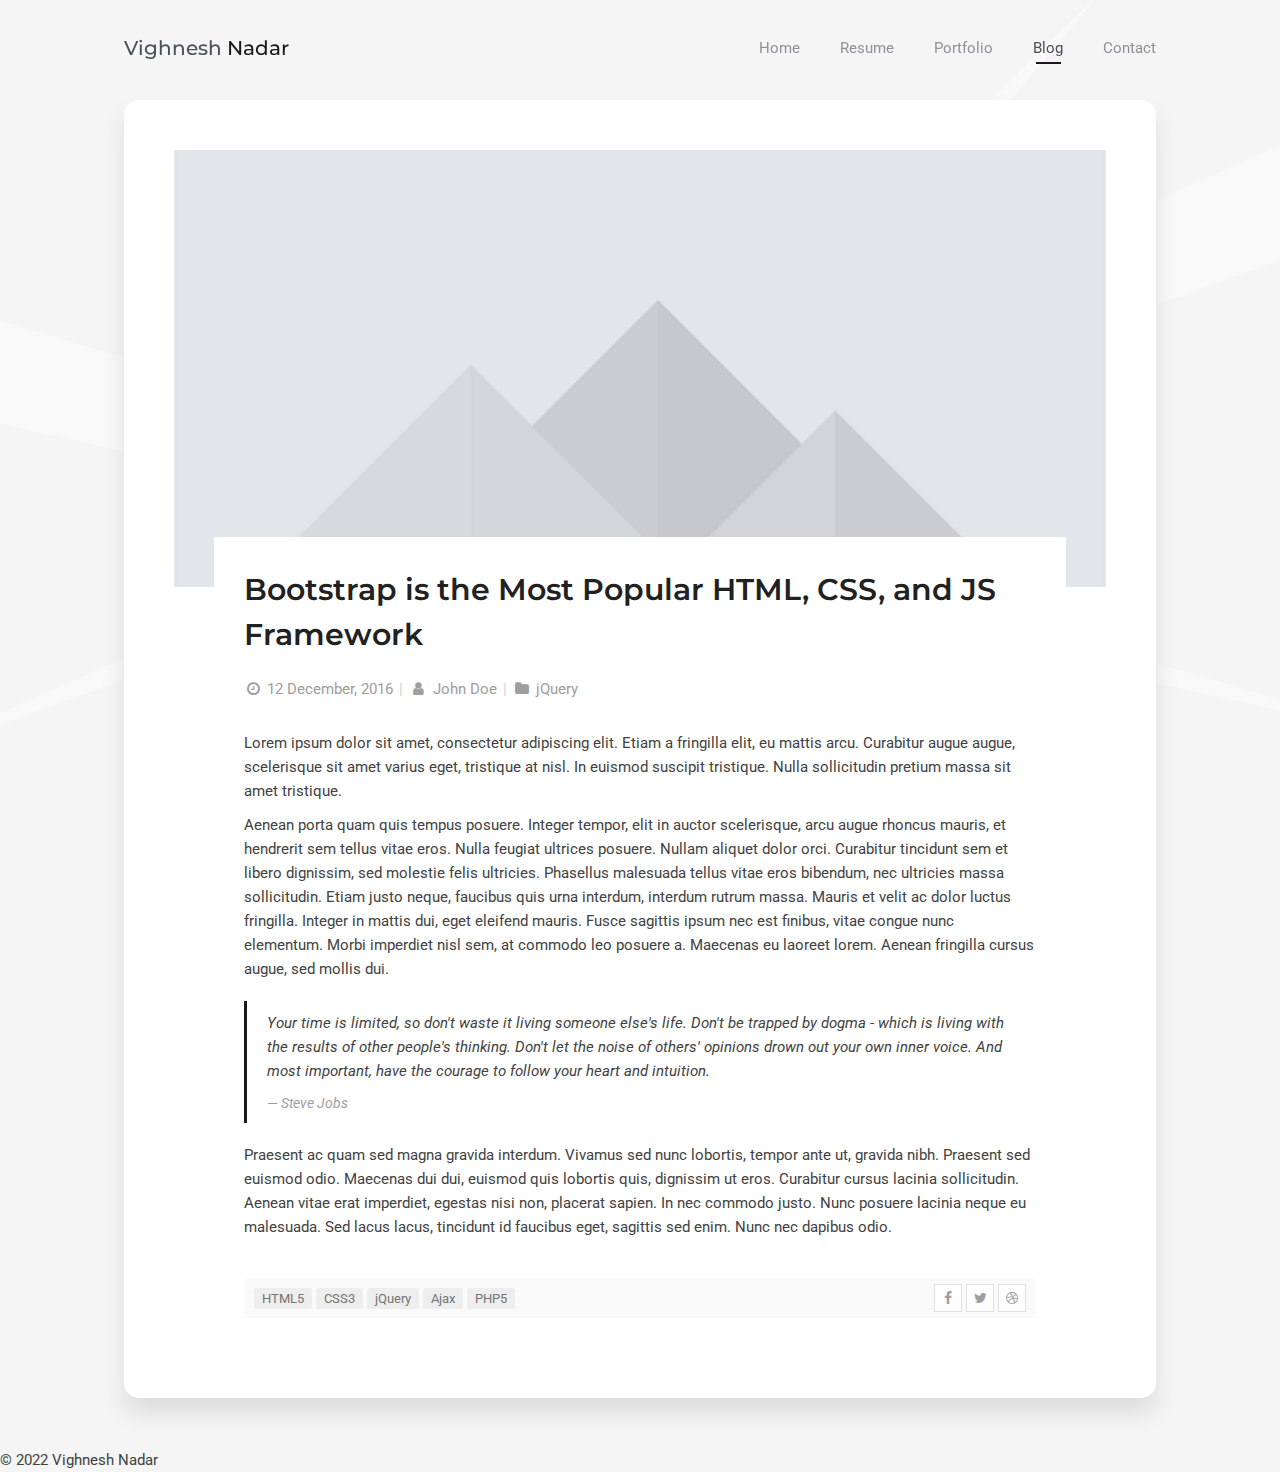
==== blog-post-1.html @ 86d86151 "Add files via upload" ====
<!DOCTYPE html>
<html lang="en" class="no-js">
  <head>
    <meta charset="UTF-8" />
    <meta http-equiv="X-UA-Compatible" content="IE=edge"> 
    <title>Vighnesh Nadar</title>
    <meta name="viewport" content="width=device-width, initial-scale=1, maximum-scale=1" />
    <meta name="description" content="Vighnesh Nadar" />
  
   
    <link rel="shortcut icon" href="favicon.ico">

    <link rel="stylesheet" href="css/bootstrap.css" type="text/css">
    <link rel="stylesheet" href="css/normalize.css" type="text/css">
    <link rel="stylesheet" href="css/animate.css" type="text/css">
    <link rel="stylesheet" href="css/transition-animations.css" type="text/css">
    <link rel="stylesheet" href="css/owl.carousel.css" type="text/css">
    <link rel="stylesheet" href="css/magnific-popup.css" type="text/css">
    <link rel="stylesheet" href="css/main.css" type="text/css">

    <script src="js/jquery-2.1.3.min.js"></script>
    <script src="js/modernizr.custom.js"></script>


  </head>

  <body class="material-template">
    <!-- Loading animation -->
    <div class="preloader">
      <div class="preloader-animation">
        <div class="preloader-spinner">
        </div>
      </div>
    </div>
    <!-- /Loading animation -->

    <div id="page" class="page">
      <!-- Header -->
      <header id="site_header" class="header mobile-menu-hide">
        <div class="header-content">
          <div class="site-title-block mobile-hidden">
            <div class="site-title">Vighnesh <span>Nadar</span></div>
          </div>

          <!-- Navigation -->
          <div class="site-nav">
            <!-- Main menu -->
            <ul id="nav" class="site-main-menu">
              <li>
                <a class="pt-trigger" href="index.html#home" data-animation="62">Home</a><!-- href value = data-id without # of .pt-page. -->
              </li>
              <li>
                <a class="pt-trigger" href="index.html#resume" data-animation="62">Resume</a>
              </li>
             
              <li>
                <a class="pt-trigger" href="index.html#portfolio" data-animation="62">Portfolio</a>
              </li>
              <li class="active">
                <a class="pt-trigger" href="index.html#blog" data-animation="62">Blog</a>
              </li>
              <li>
                <a class="pt-trigger" href="index.html#contact" data-animation="62">Contact</a>
              </li>
            </ul>
            <!-- /Main menu -->
          </div>
          <!-- Navigation -->
        </div>
      </header>
      <!-- /Header -->

      <!-- Mobile Header -->
      <div class="mobile-header mobile-visible">
        <div class="mobile-logo-container">
          <div class="mobile-site-title">Vighnesh Nadar</div>
        </div>

        <a class="menu-toggle mobile-visible">
          <i class="fa fa-bars"></i>
        </a>
      </div>
      <!-- /Mobile Header -->

      <!-- Main Content -->
      <div id="main" class="site-main">
        <!-- Single Page Content -->
        <div class="single-page-content">
          <div class="content-area">
            <div class="page-content">
              <!-- Blog Entry Content -->
              <div class="blog-post-main-image">
                <img class="post-image img-responsive" src="images/blog/blog_post_2_full.jpg" alt="blog-post-1" />
              </div>

              <div class="blog-post-content">
                <h1>Bootstrap is the Most Popular HTML, CSS, and JS Framework</h1>

                <div class="entry-meta">
                  <span class="date"><a href="#"><i class="fa fa-fw fa-clock-o"></i> 12 December, 2016</a></span>
                  <span class="divider">|</span>
                  <span class="autor"><a href="#"><i class="fa fa-fw fa-user"></i> John Doe</a></span>
                  <span class="divider">|</span>
                  <span class="category"><a href="#"><i class="fa fa-fw fa-folder"></i> jQuery</a></span>
                </div>

                <p>Lorem ipsum dolor sit amet, consectetur adipiscing elit. Etiam a fringilla elit, eu mattis arcu. Curabitur augue augue, scelerisque sit amet varius eget, tristique at nisl. In euismod suscipit tristique. Nulla sollicitudin pretium massa sit amet tristique.</p>

                <p>Aenean porta quam quis tempus posuere. Integer tempor, elit in auctor scelerisque, arcu augue rhoncus mauris, et hendrerit sem tellus vitae eros. Nulla feugiat ultrices posuere. Nullam aliquet dolor orci. Curabitur tincidunt sem et libero dignissim, sed molestie felis ultricies. Phasellus malesuada tellus vitae eros bibendum, nec ultricies massa sollicitudin. Etiam justo neque, faucibus quis urna interdum, interdum rutrum massa. Mauris et velit ac dolor luctus fringilla. Integer in mattis dui, eget eleifend mauris. Fusce sagittis ipsum nec est finibus, vitae congue nunc elementum. Morbi imperdiet nisl sem, at commodo leo posuere a. Maecenas eu laoreet lorem. Aenean fringilla cursus augue, sed mollis dui.</p>

                <blockquote>
                    <p>Your time is limited, so don't waste it living someone else's life. Don't be trapped by dogma - which is living with the results of other people's thinking. Don't let the noise of others' opinions drown out your own inner voice. And most important, have the courage to follow your heart and intuition.</p>
                    <footer><cite>Steve Jobs</cite></footer>
                </blockquote>

                <p>Praesent ac quam sed magna gravida interdum. Vivamus sed nunc lobortis, tempor ante ut, gravida nibh. Praesent sed euismod odio. Maecenas dui dui, euismod quis lobortis quis, dignissim ut eros. Curabitur cursus lacinia sollicitudin. Aenean vitae erat imperdiet, egestas nisi non, placerat sapien. In nec commodo justo. Nunc posuere lacinia neque eu malesuada. Sed lacus lacus, tincidunt id faucibus eget, sagittis sed enim. Nunc nec dapibus odio.</p>

                <div class="entry-meta entry-tags-share">
                  <!-- Share Buttons -->
                  <div class="btn-group share-buttons pull-right hidden-xs">
                    <a href="#" target="_blank" class="btn"><i class="fa fa-facebook"></i> </a>
                    <a href="#" target="_blank" class="btn"><i class="fa fa-twitter"></i> </a>
                    <a href="#" target="_blank" class="btn"><i class="fa fa-dribbble"></i> </a>
                  </div>
                  <!-- /Share Buttons -->
                  <ul class="tags">
                    <li><a>HTML5</a></li>
                    <li><a>CSS3</a></li>
                    <li><a>jQuery</a></li>
                    <li><a>Ajax</a></li>
                    <li><a>PHP5</a></li>
                  </ul>
                </div>

              <!-- End of Blog Entry Content -->
            </div>
          </div>
        </div>
        <!-- End of Single Page Content -->
      </div>
      <!-- /Main Content -->
    </div>
    <footer>
      <div class="copyrights">© 2022 Vighnesh Nadar</div>
    </footer>

    <script type="text/javascript" src="js/bootstrap.min.js"></script>
    <script type="text/javascript" src="js/pages-switcher.js"></script>
    <script type="text/javascript" src="js/imagesloaded.pkgd.min.js"></script>
    <script type="text/javascript" src="js/validator.js"></script>
    <script type="text/javascript" src="js/jquery.shuffle.min.js"></script>
    <script type="text/javascript" src="js/masonry.pkgd.min.js"></script>
    <script type="text/javascript" src="js/owl.carousel.min.js"></script>
    <script type="text/javascript" src="js/jquery.magnific-popup.min.js"></script>
    <script type="text/javascript" src="js/jquery.hoverdir.js"></script>
   
  
    <script type="text/javascript" src="js/main.js"></script>
  </body>
</html>
---- css/transition-animations.css ----
/* animation sets */

/* move from / to  */

.pt-page-moveToLeft {
	-webkit-animation: moveToLeft .6s ease both;
	animation: moveToLeft .6s ease both;
}

.pt-page-moveFromLeft {
	-webkit-animation: moveFromLeft .6s ease both;
	animation: moveFromLeft .6s ease both;
}

.pt-page-moveToRight {
	-webkit-animation: moveToRight .6s ease both;
	animation: moveToRight .6s ease both;
}

.pt-page-moveFromRight {
	-webkit-animation: moveFromRight .6s ease both;
	animation: moveFromRight .6s ease both;
}

.pt-page-moveToTop {
	-webkit-animation: moveToTop .6s ease both;
	animation: moveToTop .6s ease both;
}

.pt-page-moveFromTop {
	-webkit-animation: moveFromTop .6s ease both;
	animation: moveFromTop .6s ease both;
}

.pt-page-moveToBottom {
	-webkit-animation: moveToBottom .6s ease both;
	animation: moveToBottom .6s ease both;
}

.pt-page-moveFromBottom {
	-webkit-animation: moveFromBottom .6s ease both;
	animation: moveFromBottom .6s ease both;
}

/* fade */

.pt-page-fade {
	-webkit-animation: fade .7s ease both;
	animation: fade .7s ease both;
}

/* move from / to and fade */

.pt-page-moveToLeftFade {
	-webkit-animation: moveToLeftFade .7s ease both;
	animation: moveToLeftFade .7s ease both;
}

.pt-page-moveFromLeftFade {
	-webkit-animation: moveFromLeftFade .7s ease both;
	animation: moveFromLeftFade .7s ease both;
}

.pt-page-moveToRightFade {
	-webkit-animation: moveToRightFade .7s ease both;
	animation: moveToRightFade .7s ease both;
}

.pt-page-moveFromRightFade {
	-webkit-animation: moveFromRightFade .7s ease both;
	animation: moveFromRightFade .7s ease both;
}

.pt-page-moveToTopFade {
	-webkit-animation: moveToTopFade .7s ease both;
	animation: moveToTopFade .7s ease both;
}

.pt-page-moveFromTopFade {
	-webkit-animation: moveFromTopFade .7s ease both;
	animation: moveFromTopFade .7s ease both;
}

.pt-page-moveToBottomFade {
	-webkit-animation: moveToBottomFade .7s ease both;
	animation: moveToBottomFade .7s ease both;
}

.pt-page-moveFromBottomFade {
	-webkit-animation: moveFromBottomFade .7s ease both;
	animation: moveFromBottomFade .7s ease both;
}

/* move to with different easing */

.pt-page-moveToLeftEasing {
	-webkit-animation: moveToLeft .7s ease-in-out both;
	animation: moveToLeft .7s ease-in-out both;
}
.pt-page-moveToRightEasing {
	-webkit-animation: moveToRight .7s ease-in-out both;
	animation: moveToRight .7s ease-in-out both;
}
.pt-page-moveToTopEasing {
	-webkit-animation: moveToTop .7s ease-in-out both;
	animation: moveToTop .7s ease-in-out both;
}
.pt-page-moveToBottomEasing {
	-webkit-animation: moveToBottom .7s ease-in-out both;
	animation: moveToBottom .7s ease-in-out both;
}

/********************************* keyframes **************************************/

/* move from / to  */

@-webkit-keyframes moveToLeft {
	from { }
	to { -webkit-transform: translateX(-100%); }
}
@keyframes moveToLeft {
	from { }
	to { -webkit-transform: translateX(-100%); transform: translateX(-100%); }
}

@-webkit-keyframes moveFromLeft {
	from { -webkit-transform: translateX(-100%); }
}
@keyframes moveFromLeft {
	from { -webkit-transform: translateX(-100%); transform: translateX(-100%); }
}

@-webkit-keyframes moveToRight { 
	from { }
	to { -webkit-transform: translateX(100%); }
}
@keyframes moveToRight { 
	from { }
	to { -webkit-transform: translateX(100%); transform: translateX(100%); }
}

@-webkit-keyframes moveFromRight {
	from { -webkit-transform: translateX(100%); }
}
@keyframes moveFromRight {
	from { -webkit-transform: translateX(100%); transform: translateX(100%); }
}

@-webkit-keyframes moveToTop {
	from { }
	to { -webkit-transform: translateY(-100%); }
}
@keyframes moveToTop {
	from { }
	to { -webkit-transform: translateY(-100%); transform: translateY(-100%); }
}

@-webkit-keyframes moveFromTop {
	from { -webkit-transform: translateY(-100%); }
}
@keyframes moveFromTop {
	from { -webkit-transform: translateY(-100%); transform: translateY(-100%); }
}

@-webkit-keyframes moveToBottom {
	from { }
	to { -webkit-transform: translateY(100%); }
}
@keyframes moveToBottom {
	from { }
	to { -webkit-transform: translateY(100%); transform: translateY(100%); }
}

@-webkit-keyframes moveFromBottom {
	from { -webkit-transform: translateY(100%); }
}
@keyframes moveFromBottom {
	from { -webkit-transform: translateY(100%); transform: translateY(100%); }
}

/* fade */

@-webkit-keyframes fade {
	from { }
	to { opacity: 0.3; }
}
@keyframes fade {
	from { }
	to { opacity: 0.3; }
}

/* move from / to and fade */

@-webkit-keyframes moveToLeftFade {
	from { }
	to { opacity: 0.3; -webkit-transform: translateX(-100%); }
}
@keyframes moveToLeftFade {
	from { }
	to { opacity: 0.3; -webkit-transform: translateX(-100%); transform: translateX(-100%); }
}

@-webkit-keyframes moveFromLeftFade {
	from { opacity: 0.3; -webkit-transform: translateX(-100%); }
}
@keyframes moveFromLeftFade {
	from { opacity: 0.3; -webkit-transform: translateX(-100%); transform: translateX(-100%); }
}

@-webkit-keyframes moveToRightFade {
	from { }
	to { opacity: 0.3; -webkit-transform: translateX(100%); }
}
@keyframes moveToRightFade {
	from { }
	to { opacity: 0.3; -webkit-transform: translateX(100%); transform: translateX(100%); }
}

@-webkit-keyframes moveFromRightFade {
	from { opacity: 0.3; -webkit-transform: translateX(100%); }
}
@keyframes moveFromRightFade {
	from { opacity: 0.3; -webkit-transform: translateX(100%); transform: translateX(100%); }
}

@-webkit-keyframes moveToTopFade {
	from { }
	to { opacity: 0.3; -webkit-transform: translateY(-100%); }
}
@keyframes moveToTopFade {
	from { }
	to { opacity: 0.3; -webkit-transform: translateY(-100%); transform: translateY(-100%); }
}

@-webkit-keyframes moveFromTopFade {
	from { opacity: 0.3; -webkit-transform: translateY(-100%); }
}
@keyframes moveFromTopFade {
	from { opacity: 0.3; -webkit-transform: translateY(-100%); transform: translateY(-100%); }
}

@-webkit-keyframes moveToBottomFade {
	from { }
	to { opacity: 0.3; -webkit-transform: translateY(100%); }
}
@keyframes moveToBottomFade {
	from { }
	to { opacity: 0.3; -webkit-transform: translateY(100%); transform: translateY(100%); }
}

@-webkit-keyframes moveFromBottomFade {
	from { opacity: 0.3; -webkit-transform: translateY(100%); }
}
@keyframes moveFromBottomFade {
	from { opacity: 0.3; -webkit-transform: translateY(100%); transform: translateY(100%); }
}

/* scale and fade */

.pt-page-scaleDown {
	-webkit-animation: scaleDown .7s ease both;
	animation: scaleDown .7s ease both;
}

.pt-page-scaleUp {
	-webkit-animation: scaleUp .7s ease both;
	animation: scaleUp .7s ease both;
}

.pt-page-scaleUpDown {
	-webkit-animation: scaleUpDown .5s ease both;
	animation: scaleUpDown .5s ease both;
}

.pt-page-scaleDownUp {
	-webkit-animation: scaleDownUp .5s ease both;
	animation: scaleDownUp .5s ease both;
}

.pt-page-scaleDownCenter {
	-webkit-animation: scaleDownCenter .4s ease-in both;
	animation: scaleDownCenter .4s ease-in both;
}

.pt-page-scaleUpCenter {
	-webkit-animation: scaleUpCenter .4s ease-out both;
	animation: scaleUpCenter .4s ease-out both;
}

/********************************* keyframes **************************************/

/* scale and fade */

@-webkit-keyframes scaleDown {
	from { }
	to { opacity: 0; -webkit-transform: scale(.8); }
}
@keyframes scaleDown {
	from { }
	to { opacity: 0; -webkit-transform: scale(.8); transform: scale(.8); }
}

@-webkit-keyframes scaleUp {
	from { opacity: 0; -webkit-transform: scale(.8); }
}
@keyframes scaleUp {
	from { opacity: 0; -webkit-transform: scale(.8); transform: scale(.8); }
}

@-webkit-keyframes scaleUpDown {
	from { opacity: 0; -webkit-transform: scale(1.2); }
}
@keyframes scaleUpDown {
	from { opacity: 0; -webkit-transform: scale(1.2); transform: scale(1.2); }
}

@-webkit-keyframes scaleDownUp {
	from { }
	to { opacity: 0; -webkit-transform: scale(1.2); }
}
@keyframes scaleDownUp {
	from { }
	to { opacity: 0; -webkit-transform: scale(1.2); transform: scale(1.2); }
}

@-webkit-keyframes scaleDownCenter {
	from { }
	to { opacity: 0; -webkit-transform: scale(.7); }
}
@keyframes scaleDownCenter {
	from { }
	to { opacity: 0; -webkit-transform: scale(.7); transform: scale(.7); }
}

@-webkit-keyframes scaleUpCenter {
	from { opacity: 0; -webkit-transform: scale(.7); }
}
@keyframes scaleUpCenter {
	from { opacity: 0; -webkit-transform: scale(.7); transform: scale(.7); }
}

/* rotate sides first and scale */

.pt-page-rotateRightSideFirst {
	-webkit-transform-origin: 0% 50%;
	transform-origin: 0% 50%;
	-webkit-animation: rotateRightSideFirst .8s both ease-in;
	animation: rotateRightSideFirst .8s both ease-in;
}
.pt-page-rotateLeftSideFirst {
	-webkit-transform-origin: 100% 50%;
	transform-origin: 100% 50%;
	-webkit-animation: rotateLeftSideFirst .8s both ease-in;
	animation: rotateLeftSideFirst .8s both ease-in;
}
.pt-page-rotateTopSideFirst {
	-webkit-transform-origin: 50% 100%;
	transform-origin: 50% 100%;
	-webkit-animation: rotateTopSideFirst .8s both ease-in;
	animation: rotateTopSideFirst .8s both ease-in;
}
.pt-page-rotateBottomSideFirst {
	-webkit-transform-origin: 50% 0%;
	transform-origin: 50% 0%;
	-webkit-animation: rotateBottomSideFirst .8s both ease-in;
	animation: rotateBottomSideFirst .8s both ease-in;
}

/* flip */

.pt-page-flipOutRight {
	-webkit-transform-origin: 50% 50%;
	transform-origin: 50% 50%;
	-webkit-animation: flipOutRight .5s both ease-in;
	animation: flipOutRight .5s both ease-in;
}
.pt-page-flipInLeft {
	-webkit-transform-origin: 50% 50%;
	transform-origin: 50% 50%;
	-webkit-animation: flipInLeft .5s both ease-out;
	animation: flipInLeft .5s both ease-out;
}
.pt-page-flipOutLeft {
	-webkit-transform-origin: 50% 50%;
	transform-origin: 50% 50%;
	-webkit-animation: flipOutLeft .5s both ease-in;
	animation: flipOutLeft .5s both ease-in;
}
.pt-page-flipInRight {
	-webkit-transform-origin: 50% 50%;
	transform-origin: 50% 50%;
	-webkit-animation: flipInRight .5s both ease-out;
	animation: flipInRight .5s both ease-out;
}
.pt-page-flipOutTop {
	-webkit-transform-origin: 50% 50%;
	transform-origin: 50% 50%;
	-webkit-animation: flipOutTop .5s both ease-in;
	animation: flipOutTop .5s both ease-in;
}
.pt-page-flipInBottom {
	-webkit-transform-origin: 50% 50%;
	transform-origin: 50% 50%;
	-webkit-animation: flipInBottom .5s both ease-out;
	animation: flipInBottom .5s both ease-out;
}
.pt-page-flipOutBottom {
	-webkit-transform-origin: 50% 50%;
	transform-origin: 50% 50%;
	-webkit-animation: flipOutBottom .5s both ease-in;
	animation: flipOutBottom .5s both ease-in;
}
.pt-page-flipInTop {
	-webkit-transform-origin: 50% 50%;
	transform-origin: 50% 50%;
	-webkit-animation: flipInTop .5s both ease-out;
	animation: flipInTop .5s both ease-out;
}

/* rotate fall */

.pt-page-rotateFall {
	-webkit-transform-origin: 0% 0%;
	transform-origin: 0% 0%;
	-webkit-animation: rotateFall 1s both ease-in;
	animation: rotateFall 1s both ease-in;
}

/* rotate newspaper */
.pt-page-rotateOutNewspaper {
	-webkit-transform-origin: 50% 50%;
	transform-origin: 50% 50%;
	-webkit-animation: rotateOutNewspaper .5s both ease-in;
	animation: rotateOutNewspaper .5s both ease-in;
}
.pt-page-rotateInNewspaper {
	-webkit-transform-origin: 50% 50%;
	transform-origin: 50% 50%;
	-webkit-animation: rotateInNewspaper .5s both ease-out;
	animation: rotateInNewspaper .5s both ease-out;
}

/* push */
.pt-page-rotatePushLeft {
	-webkit-transform-origin: 0% 50%;
	transform-origin: 0% 50%;
	-webkit-animation: rotatePushLeft .8s both ease;
	animation: rotatePushLeft .8s both ease;
}
.pt-page-rotatePushRight {
	-webkit-transform-origin: 100% 50%;
	transform-origin: 100% 50%;
	-webkit-animation: rotatePushRight .8s both ease;
	animation: rotatePushRight .8s both ease;
}
.pt-page-rotatePushTop {
	-webkit-transform-origin: 50% 0%;
	transform-origin: 50% 0%;
	-webkit-animation: rotatePushTop .8s both ease;
	animation: rotatePushTop .8s both ease;
}
.pt-page-rotatePushBottom {
	-webkit-transform-origin: 50% 100%;
	transform-origin: 50% 100%;
	-webkit-animation: rotatePushBottom .8s both ease;
	animation: rotatePushBottom .8s both ease;
}

/* pull */
.pt-page-rotatePullRight {
	-webkit-transform-origin: 100% 50%;
	transform-origin: 100% 50%;
	-webkit-animation: rotatePullRight .5s both ease;
	animation: rotatePullRight .5s both ease;
}
.pt-page-rotatePullLeft {
	-webkit-transform-origin: 0% 50%;
	transform-origin: 0% 50%;
	-webkit-animation: rotatePullLeft .5s both ease;
	animation: rotatePullLeft .5s both ease;
}
.pt-page-rotatePullTop {
	-webkit-transform-origin: 50% 0%;
	transform-origin: 50% 0%;
	-webkit-animation: rotatePullTop .5s both ease;
	animation: rotatePullTop .5s both ease;
}
.pt-page-rotatePullBottom {
	-webkit-transform-origin: 50% 100%;
	transform-origin: 50% 100%;
	-webkit-animation: rotatePullBottom .5s both ease;
	animation: rotatePullBottom .5s both ease;
}

/* fold */
.pt-page-rotateFoldRight {
	-webkit-transform-origin: 0% 50%;
	transform-origin: 0% 50%;
	-webkit-animation: rotateFoldRight .7s both ease;
	animation: rotateFoldRight .7s both ease;
}
.pt-page-rotateFoldLeft {
	-webkit-transform-origin: 100% 50%;
	transform-origin: 100% 50%;
	-webkit-animation: rotateFoldLeft .7s both ease;
	animation: rotateFoldLeft .7s both ease;
}
.pt-page-rotateFoldTop {
	-webkit-transform-origin: 50% 100%;
	transform-origin: 50% 100%;
	-webkit-animation: rotateFoldTop .7s both ease;
	animation: rotateFoldTop .7s both ease;
}
.pt-page-rotateFoldBottom {
	-webkit-transform-origin: 50% 0%;
	transform-origin: 50% 0%;
	-webkit-animation: rotateFoldBottom .7s both ease;
	animation: rotateFoldBottom .7s both ease;
}

/* unfold */
.pt-page-rotateUnfoldLeft {
	-webkit-transform-origin: 100% 50%;
	transform-origin: 100% 50%;
	-webkit-animation: rotateUnfoldLeft .7s both ease;
	animation: rotateUnfoldLeft .7s both ease;
}
.pt-page-rotateUnfoldRight {
	-webkit-transform-origin: 0% 50%;
	transform-origin: 0% 50%;
	-webkit-animation: rotateUnfoldRight .7s both ease;
	animation: rotateUnfoldRight .7s both ease;
}
.pt-page-rotateUnfoldTop {
	-webkit-transform-origin: 50% 100%;
	transform-origin: 50% 100%;
	-webkit-animation: rotateUnfoldTop .7s both ease;
	animation: rotateUnfoldTop .7s both ease;
}
.pt-page-rotateUnfoldBottom {
	-webkit-transform-origin: 50% 0%;
	transform-origin: 50% 0%;
	-webkit-animation: rotateUnfoldBottom .7s both ease;
	animation: rotateUnfoldBottom .7s both ease;
}

/* room walls */
.pt-page-rotateRoomLeftOut {
	-webkit-transform-origin: 100% 50%;
	transform-origin: 100% 50%;
	-webkit-animation: rotateRoomLeftOut .8s both ease;
	animation: rotateRoomLeftOut .8s both ease;
}
.pt-page-rotateRoomLeftIn {
	-webkit-transform-origin: 0% 50%;
	transform-origin: 0% 50%;
	-webkit-animation: rotateRoomLeftIn .8s both ease;
	animation: rotateRoomLeftIn .8s both ease;
}
.pt-page-rotateRoomRightOut {
	-webkit-transform-origin: 0% 50%;
	transform-origin: 0% 50%;
	-webkit-animation: rotateRoomRightOut .8s both ease;
	animation: rotateRoomRightOut .8s both ease;
}
.pt-page-rotateRoomRightIn {
	-webkit-transform-origin: 100% 50%;
	transform-origin: 100% 50%;
	-webkit-animation: rotateRoomRightIn .8s both ease;
	animation: rotateRoomRightIn .8s both ease;
}
.pt-page-rotateRoomTopOut {
	-webkit-transform-origin: 50% 100%;
	transform-origin: 50% 100%;
	-webkit-animation: rotateRoomTopOut .8s both ease;
	animation: rotateRoomTopOut .8s both ease;
}
.pt-page-rotateRoomTopIn {
	-webkit-transform-origin: 50% 0%;
	transform-origin: 50% 0%;
	-webkit-animation: rotateRoomTopIn .8s both ease;
	animation: rotateRoomTopIn .8s both ease;
}
.pt-page-rotateRoomBottomOut {
	-webkit-transform-origin: 50% 0%;
	transform-origin: 50% 0%;
	-webkit-animation: rotateRoomBottomOut .8s both ease;
	animation: rotateRoomBottomOut .8s both ease;
}
.pt-page-rotateRoomBottomIn {
	-webkit-transform-origin: 50% 100%;
	transform-origin: 50% 100%;
	-webkit-animation: rotateRoomBottomIn .8s both ease;
	animation: rotateRoomBottomIn .8s both ease;
}

/* cube */
.pt-page-rotateCubeLeftOut {
	-webkit-transform-origin: 100% 50%;
	transform-origin: 100% 50%;
	-webkit-animation: rotateCubeLeftOut .6s both ease-in;
	animation: rotateCubeLeftOut .6s both ease-in;
}
.pt-page-rotateCubeLeftIn {
	-webkit-transform-origin: 0% 50%;
	transform-origin: 0% 50%;
	-webkit-animation: rotateCubeLeftIn .6s both ease-in;
	animation: rotateCubeLeftIn .6s both ease-in;
}
.pt-page-rotateCubeRightOut {
	-webkit-transform-origin: 0% 50%;
	transform-origin: 0% 50%;
	-webkit-animation: rotateCubeRightOut .6s both ease-in;
	animation: rotateCubeRightOut .6s both ease-in;
}
.pt-page-rotateCubeRightIn {
	-webkit-transform-origin: 100% 50%;
	transform-origin: 100% 50%;
	-webkit-animation: rotateCubeRightIn .6s both ease-in;
	animation: rotateCubeRightIn .6s both ease-in;
}
.pt-page-rotateCubeTopOut {
	-webkit-transform-origin: 50% 100%;
	transform-origin: 50% 100%;
	-webkit-animation: rotateCubeTopOut .6s both ease-in;
	animation: rotateCubeTopOut .6s both ease-in;
}
.pt-page-rotateCubeTopIn {
	-webkit-transform-origin: 50% 0%;
	transform-origin: 50% 0%;
	-webkit-animation: rotateCubeTopIn .6s both ease-in;
	animation: rotateCubeTopIn .6s both ease-in;
}
.pt-page-rotateCubeBottomOut {
	-webkit-transform-origin: 50% 0%;
	transform-origin: 50% 0%;
	-webkit-animation: rotateCubeBottomOut .6s both ease-in;
	animation: rotateCubeBottomOut .6s both ease-in;
}
.pt-page-rotateCubeBottomIn {
	-webkit-transform-origin: 50% 100%;
	transform-origin: 50% 100%;
	-webkit-animation: rotateCubeBottomIn .6s both ease-in;
	animation: rotateCubeBottomIn .6s both ease-in;
}

/* carousel */
.pt-page-rotateCarouselLeftOut {
	-webkit-transform-origin: 100% 50%;
	transform-origin: 100% 50%;
	-webkit-animation: rotateCarouselLeftOut .8s both ease;
	animation: rotateCarouselLeftOut .8s both ease;
}
.pt-page-rotateCarouselLeftIn {
	-webkit-transform-origin: 0% 50%;
	transform-origin: 0% 50%;
	-webkit-animation: rotateCarouselLeftIn .8s both ease;
	animation: rotateCarouselLeftIn .8s both ease;
}
.pt-page-rotateCarouselRightOut {
	-webkit-transform-origin: 0% 50%;
	transform-origin: 0% 50%;
	-webkit-animation: rotateCarouselRightOut .8s both ease;
	animation: rotateCarouselRightOut .8s both ease;
}
.pt-page-rotateCarouselRightIn {
	-webkit-transform-origin: 100% 50%;
	transform-origin: 100% 50%;
	-webkit-animation: rotateCarouselRightIn .8s both ease;
	animation: rotateCarouselRightIn .8s both ease;
}
.pt-page-rotateCarouselTopOut {
	-webkit-transform-origin: 50% 100%;
	transform-origin: 50% 100%;
	-webkit-animation: rotateCarouselTopOut .8s both ease;
	animation: rotateCarouselTopOut .8s both ease;
}
.pt-page-rotateCarouselTopIn {
	-webkit-transform-origin: 50% 0%;
	transform-origin: 50% 0%;
	-webkit-animation: rotateCarouselTopIn .8s both ease;
	animation: rotateCarouselTopIn .8s both ease;
}
.pt-page-rotateCarouselBottomOut {
	-webkit-transform-origin: 50% 0%;
	transform-origin: 50% 0%;
	-webkit-animation: rotateCarouselBottomOut .8s both ease;
	animation: rotateCarouselBottomOut .8s both ease;
}
.pt-page-rotateCarouselBottomIn {
	-webkit-transform-origin: 50% 100%;
	transform-origin: 50% 100%;
	-webkit-animation: rotateCarouselBottomIn .8s both ease;
	animation: rotateCarouselBottomIn .8s both ease;
}

/* sides */
.pt-page-rotateSidesOut {
	-webkit-transform-origin: -50% 50%;
	transform-origin: -50% 50%;
	-webkit-animation: rotateSidesOut .5s both ease-in;
	animation: rotateSidesOut .5s both ease-in;
}
.pt-page-rotateSidesIn {
	-webkit-transform-origin: 150% 50%;
	transform-origin: 150% 50%;
	-webkit-animation: rotateSidesIn .5s both ease-out;
	animation: rotateSidesIn .5s both ease-out;
}

/* slide */
.pt-page-rotateSlideOut {
	-webkit-animation: rotateSlideOut 1s both ease;
	animation: rotateSlideOut 1s both ease;
}
.pt-page-rotateSlideIn {
	-webkit-animation: rotateSlideIn 1s both ease;
	animation: rotateSlideIn 1s both ease;
}

/********************************* keyframes **************************************/

/* rotate sides first and scale */

@-webkit-keyframes rotateRightSideFirst {
	0% { }
	40% { -webkit-transform: rotateY(15deg); opacity: .8; -webkit-animation-timing-function: ease-out; }
	100% { -webkit-transform: scale(0.8) translateZ(-200px); opacity:0; }
}
@keyframes rotateRightSideFirst {
	0% { }
	40% { -webkit-transform: rotateY(15deg); transform: rotateY(15deg); opacity: .8; -webkit-animation-timing-function: ease-out; animation-timing-function: ease-out; }
	100% { -webkit-transform: scale(0.8) translateZ(-200px); transform: scale(0.8) translateZ(-200px); opacity:0; }
}

@-webkit-keyframes rotateLeftSideFirst {
	0% { }
	40% { -webkit-transform: rotateY(-15deg); opacity: .8; -webkit-animation-timing-function: ease-out; }
	100% { -webkit-transform: scale(0.8) translateZ(-200px); opacity:0; }
}
@keyframes rotateLeftSideFirst {
	0% { }
	40% { -webkit-transform: rotateY(-15deg); transform: rotateY(-15deg); opacity: .8; -webkit-animation-timing-function: ease-out; animation-timing-function: ease-out; }
	100% { -webkit-transform: scale(0.8) translateZ(-200px); transform: scale(0.8) translateZ(-200px); opacity:0; }
}

@-webkit-keyframes rotateTopSideFirst {
	0% { }
	40% { -webkit-transform: rotateX(15deg); opacity: .8; -webkit-animation-timing-function: ease-out; }
	100% { -webkit-transform: scale(0.8) translateZ(-200px); opacity:0; }
}
@keyframes rotateTopSideFirst {
	0% { }
	40% { -webkit-transform: rotateX(15deg); transform: rotateX(15deg); opacity: .8; -webkit-animation-timing-function: ease-out; animation-timing-function: ease-out; }
	100% { -webkit-transform: scale(0.8) translateZ(-200px); transform: scale(0.8) translateZ(-200px); opacity:0; }
}

@-webkit-keyframes rotateBottomSideFirst {
	0% { }
	40% { -webkit-transform: rotateX(-15deg); opacity: .8; -webkit-animation-timing-function: ease-out; }
	100% { -webkit-transform: scale(0.8) translateZ(-200px); opacity:0; }
}
@keyframes rotateBottomSideFirst {
	0% { }
	40% { -webkit-transform: rotateX(-15deg); transform: rotateX(-15deg); opacity: .8; -webkit-animation-timing-function: ease-out; animation-timing-function: ease-out; }
	100% { -webkit-transform: scale(0.8) translateZ(-200px); transform: scale(0.8) translateZ(-200px); opacity:0; }
}

/* flip */

@-webkit-keyframes flipOutRight {
	from { }
	to { -webkit-transform: translateZ(-1000px) rotateY(90deg); opacity: 0.2; }
}
@keyframes flipOutRight {
	from { }
	to { -webkit-transform: translateZ(-1000px) rotateY(90deg); transform: translateZ(-1000px) rotateY(90deg); opacity: 0.2; }
}

@-webkit-keyframes flipInLeft {
	from { -webkit-transform: translateZ(-1000px) rotateY(-90deg); opacity: 0.2; }
}
@keyframes flipInLeft {
	from { -webkit-transform: translateZ(-1000px) rotateY(-90deg); transform: translateZ(-1000px) rotateY(-90deg); opacity: 0.2; }
}

@-webkit-keyframes flipOutLeft {
	from { }
	to { -webkit-transform: translateZ(-1000px) rotateY(-90deg); opacity: 0.2; }
}
@keyframes flipOutLeft {
	from { }
	to { -webkit-transform: translateZ(-1000px) rotateY(-90deg); transform: translateZ(-1000px) rotateY(-90deg); opacity: 0.2; }
}

@-webkit-keyframes flipInRight {
	from { -webkit-transform: translateZ(-1000px) rotateY(90deg); opacity: 0.2; }
}
@keyframes flipInRight {
	from { -webkit-transform: translateZ(-1000px) rotateY(90deg); transform: translateZ(-1000px) rotateY(90deg); opacity: 0.2; }
}

@-webkit-keyframes flipOutTop {
	from { }
	to { -webkit-transform: translateZ(-1000px) rotateX(90deg); opacity: 0.2; }
}
@keyframes flipOutTop {
	from { }
	to { -webkit-transform: translateZ(-1000px) rotateX(90deg); transform: translateZ(-1000px) rotateX(90deg); opacity: 0.2; }
}

@-webkit-keyframes flipInBottom {
	from { -webkit-transform: translateZ(-1000px) rotateX(-90deg); opacity: 0.2; }
}
@keyframes flipInBottom {
	from { -webkit-transform: translateZ(-1000px) rotateX(-90deg); transform: translateZ(-1000px) rotateX(-90deg); opacity: 0.2; }
}

@-webkit-keyframes flipOutBottom {
	from { }
	to { -webkit-transform: translateZ(-1000px) rotateX(-90deg); opacity: 0.2; }
}
@keyframes flipOutBottom {
	from { }
	to { -webkit-transform: translateZ(-1000px) rotateX(-90deg); transform: translateZ(-1000px) rotateX(-90deg); opacity: 0.2; }
}

@-webkit-keyframes flipInTop {
	from { -webkit-transform: translateZ(-1000px) rotateX(90deg); opacity: 0.2; }
}
@keyframes flipInTop {
	from { -webkit-transform: translateZ(-1000px) rotateX(90deg); transform: translateZ(-1000px) rotateX(90deg); opacity: 0.2; }
}

/* fall */

@-webkit-keyframes rotateFall {
	0% { -webkit-transform: rotateZ(0deg); }
	20% { -webkit-transform: rotateZ(10deg); -webkit-animation-timing-function: ease-out; }
	40% { -webkit-transform: rotateZ(17deg); }
	60% { -webkit-transform: rotateZ(16deg); }
	100% { -webkit-transform: translateY(100%) rotateZ(17deg); }
}
@keyframes rotateFall {
	0% { -webkit-transform: rotateZ(0deg); transform: rotateZ(0deg); }
	20% { -webkit-transform: rotateZ(10deg); transform: rotateZ(10deg); -webkit-animation-timing-function: ease-out; animation-timing-function: ease-out; }
	40% { -webkit-transform: rotateZ(17deg); transform: rotateZ(17deg); }
	60% { -webkit-transform: rotateZ(16deg); transform: rotateZ(16deg); }
	100% { -webkit-transform: translateY(100%) rotateZ(17deg); transform: translateY(100%) rotateZ(17deg); }
}

/* newspaper */

@-webkit-keyframes rotateOutNewspaper {
	from { }
	to { -webkit-transform: translateZ(-3000px) rotateZ(360deg); opacity: 0; }
}
@keyframes rotateOutNewspaper {
	from { }
	to { -webkit-transform: translateZ(-3000px) rotateZ(360deg); transform: translateZ(-3000px) rotateZ(360deg); opacity: 0; }
}

@-webkit-keyframes rotateInNewspaper {
	from { -webkit-transform: translateZ(-3000px) rotateZ(-360deg); opacity: 0; }
}
@keyframes rotateInNewspaper {
	from { -webkit-transform: translateZ(-3000px) rotateZ(-360deg); transform: translateZ(-3000px) rotateZ(-360deg); opacity: 0; }
}

/* push */

@-webkit-keyframes rotatePushLeft {
	from { }
	to { opacity: 0; -webkit-transform: rotateY(90deg); }
}
@keyframes rotatePushLeft {
	from { }
	to { opacity: 0; -webkit-transform: rotateY(90deg); transform: rotateY(90deg); }
}

@-webkit-keyframes rotatePushRight {
	from { }
	to { opacity: 0; -webkit-transform: rotateY(-90deg); }
}
@keyframes rotatePushRight {
	from { }
	to { opacity: 0; -webkit-transform: rotateY(-90deg); transform: rotateY(-90deg); }
}

@-webkit-keyframes rotatePushTop {
	from { }
	to { opacity: 0; -webkit-transform: rotateX(-90deg); }
}
@keyframes rotatePushTop {
	from { }
	to { opacity: 0; -webkit-transform: rotateX(-90deg); transform: rotateX(-90deg); }
}

@-webkit-keyframes rotatePushBottom {
	from { }
	to { opacity: 0; -webkit-transform: rotateX(90deg); }
}
@keyframes rotatePushBottom {
	from { }
	to { opacity: 0; -webkit-transform: rotateX(90deg); transform: rotateX(90deg); }
}

/* pull */

@-webkit-keyframes rotatePullRight {
	from { opacity: 0; -webkit-transform: rotateY(-90deg); }
}
@keyframes rotatePullRight {
	from { opacity: 0; -webkit-transform: rotateY(-90deg); transform: rotateY(-90deg); }
}

@-webkit-keyframes rotatePullLeft {
	from { opacity: 0; -webkit-transform: rotateY(90deg); }
}
@keyframes rotatePullLeft {
	from { opacity: 0; -webkit-transform: rotateY(90deg); transform: rotateY(90deg); }
}

@-webkit-keyframes rotatePullTop {
	from { opacity: 0; -webkit-transform: rotateX(-90deg); }
}
@keyframes rotatePullTop {
	from { opacity: 0; -webkit-transform: rotateX(-90deg); transform: rotateX(-90deg); }
}

@-webkit-keyframes rotatePullBottom {
	from { opacity: 0; -webkit-transform: rotateX(90deg); }
}
@keyframes rotatePullBottom {
	from { opacity: 0; -webkit-transform: rotateX(90deg); transform: rotateX(90deg); }
}

/* fold */

@-webkit-keyframes rotateFoldRight {
	from { }
	to { opacity: 0; -webkit-transform: translateX(100%) rotateY(90deg); }
}
@keyframes rotateFoldRight {
	from { }
	to { opacity: 0; -webkit-transform: translateX(100%) rotateY(90deg); transform: translateX(100%) rotateY(90deg); }
}

@-webkit-keyframes rotateFoldLeft {
	from { }
	to { opacity: 0; -webkit-transform: translateX(-100%) rotateY(-90deg); }
}
@keyframes rotateFoldLeft {
	from { }
	to { opacity: 0; -webkit-transform: translateX(-100%) rotateY(-90deg); transform: translateX(-100%) rotateY(-90deg); }
}

@-webkit-keyframes rotateFoldTop {
	from { }
	to { opacity: 0; -webkit-transform: translateY(-100%) rotateX(90deg); }
}
@keyframes rotateFoldTop {
	from { }
	to { opacity: 0; -webkit-transform: translateY(-100%) rotateX(90deg); transform: translateY(-100%) rotateX(90deg); }
}

@-webkit-keyframes rotateFoldBottom {
	from { }
	to { opacity: 0; -webkit-transform: translateY(100%) rotateX(-90deg); }
}
@keyframes rotateFoldBottom {
	from { }
	to { opacity: 0; -webkit-transform: translateY(100%) rotateX(-90deg); transform: translateY(100%) rotateX(-90deg); }
}

/* unfold */

@-webkit-keyframes rotateUnfoldLeft {
	from { opacity: 0; -webkit-transform: translateX(-100%) rotateY(-90deg); }
}
@keyframes rotateUnfoldLeft {
	from { opacity: 0; -webkit-transform: translateX(-100%) rotateY(-90deg); transform: translateX(-100%) rotateY(-90deg); }
}

@-webkit-keyframes rotateUnfoldRight {
	from { opacity: 0; -webkit-transform: translateX(100%) rotateY(90deg); }
}
@keyframes rotateUnfoldRight {
	from { opacity: 0; -webkit-transform: translateX(100%) rotateY(90deg); transform: translateX(100%) rotateY(90deg); }
}

@-webkit-keyframes rotateUnfoldTop {
	from { opacity: 0; -webkit-transform: translateY(-100%) rotateX(90deg); }
}
@keyframes rotateUnfoldTop {
	from { opacity: 0; -webkit-transform: translateY(-100%) rotateX(90deg); transform: translateY(-100%) rotateX(90deg); }
}

@-webkit-keyframes rotateUnfoldBottom {
	from { opacity: 0; -webkit-transform: translateY(100%) rotateX(-90deg); }
}
@keyframes rotateUnfoldBottom {
	from { opacity: 0; -webkit-transform: translateY(100%) rotateX(-90deg); transform: translateY(100%) rotateX(-90deg); }
}

/* room walls */

@-webkit-keyframes rotateRoomLeftOut {
	from { }
	to { opacity: .3; -webkit-transform: translateX(-100%) rotateY(90deg); }
}
@keyframes rotateRoomLeftOut {
	from { }
	to { opacity: .3; -webkit-transform: translateX(-100%) rotateY(90deg); transform: translateX(-100%) rotateY(90deg); }
}

@-webkit-keyframes rotateRoomLeftIn {
	from { opacity: .3; -webkit-transform: translateX(100%) rotateY(-90deg); }
}
@keyframes rotateRoomLeftIn {
	from { opacity: .3; -webkit-transform: translateX(100%) rotateY(-90deg); transform: translateX(100%) rotateY(-90deg); }
}

@-webkit-keyframes rotateRoomRightOut {
	from { }
	to { opacity: .3; -webkit-transform: translateX(100%) rotateY(-90deg); }
}
@keyframes rotateRoomRightOut {
	from { }
	to { opacity: .3; -webkit-transform: translateX(100%) rotateY(-90deg); transform: translateX(100%) rotateY(-90deg); }
}

@-webkit-keyframes rotateRoomRightIn {
	from { opacity: .3; -webkit-transform: translateX(-100%) rotateY(90deg); }
}
@keyframes rotateRoomRightIn {
	from { opacity: .3; -webkit-transform: translateX(-100%) rotateY(90deg); transform: translateX(-100%) rotateY(90deg); }
}

@-webkit-keyframes rotateRoomTopOut {
	from { }
	to { opacity: .3; -webkit-transform: translateY(-100%) rotateX(-90deg); }
}
@keyframes rotateRoomTopOut {
	from { }
	to { opacity: .3; -webkit-transform: translateY(-100%) rotateX(-90deg); transform: translateY(-100%) rotateX(-90deg); }
}

@-webkit-keyframes rotateRoomTopIn {
	from { opacity: .3; -webkit-transform: translateY(100%) rotateX(90deg); }
}
@keyframes rotateRoomTopIn {
	from { opacity: .3; -webkit-transform: translateY(100%) rotateX(90deg); transform: translateY(100%) rotateX(90deg); }
}

@-webkit-keyframes rotateRoomBottomOut {
	from { }
	to { opacity: .3; -webkit-transform: translateY(100%) rotateX(90deg); }
}
@keyframes rotateRoomBottomOut {
	from { }
	to { opacity: .3; -webkit-transform: translateY(100%) rotateX(90deg); transform: translateY(100%) rotateX(90deg); }
}

@-webkit-keyframes rotateRoomBottomIn {
	from { opacity: .3; -webkit-transform: translateY(-100%) rotateX(-90deg); }
}
@keyframes rotateRoomBottomIn {
	from { opacity: .3; -webkit-transform: translateY(-100%) rotateX(-90deg); transform: translateY(-100%) rotateX(-90deg); }
}

/* cube */

@-webkit-keyframes rotateCubeLeftOut {
	0% { }
	50% { -webkit-animation-timing-function: ease-out;  -webkit-transform: translateX(-50%) translateZ(-200px) rotateY(-45deg); }
	100% { opacity: .3; -webkit-transform: translateX(-100%) rotateY(-90deg); }
}
@keyframes rotateCubeLeftOut {
	0% { }
	50% { -webkit-animation-timing-function: ease-out; animation-timing-function: ease-out;  -webkit-transform: translateX(-50%) translateZ(-200px) rotateY(-45deg);  transform: translateX(-50%) translateZ(-200px) rotateY(-45deg); }
	100% { opacity: .3; -webkit-transform: translateX(-100%) rotateY(-90deg); transform: translateX(-100%) rotateY(-90deg); }
}

@-webkit-keyframes rotateCubeLeftIn {
	0% { opacity: .3; -webkit-transform: translateX(100%) rotateY(90deg); }
	50% { -webkit-animation-timing-function: ease-out;  -webkit-transform: translateX(50%) translateZ(-200px) rotateY(45deg); }
}
@keyframes rotateCubeLeftIn {
	0% { opacity: .3; -webkit-transform: translateX(100%) rotateY(90deg); transform: translateX(100%) rotateY(90deg); }
	50% { -webkit-animation-timing-function: ease-out; animation-timing-function: ease-out;  -webkit-transform: translateX(50%) translateZ(-200px) rotateY(45deg);  transform: translateX(50%) translateZ(-200px) rotateY(45deg); }
}

@-webkit-keyframes rotateCubeRightOut {
	0% { }
	50% { -webkit-animation-timing-function: ease-out; -webkit-transform: translateX(50%) translateZ(-200px) rotateY(45deg); }
	100% { opacity: .3; -webkit-transform: translateX(100%) rotateY(90deg); }
}
@keyframes rotateCubeRightOut {
	0% { }
	50% { -webkit-animation-timing-function: ease-out; animation-timing-function: ease-out; -webkit-transform: translateX(50%) translateZ(-200px) rotateY(45deg); transform: translateX(50%) translateZ(-200px) rotateY(45deg); }
	100% { opacity: .3; -webkit-transform: translateX(100%) rotateY(90deg); transform: translateX(100%) rotateY(90deg); }
}

@-webkit-keyframes rotateCubeRightIn {
	0% { opacity: .3; -webkit-transform: translateX(-100%) rotateY(-90deg); }
	50% { -webkit-animation-timing-function: ease-out; -webkit-transform: translateX(-50%) translateZ(-200px) rotateY(-45deg); }
}
@keyframes rotateCubeRightIn {
	0% { opacity: .3; -webkit-transform: translateX(-100%) rotateY(-90deg); transform: translateX(-100%) rotateY(-90deg); }
	50% { -webkit-animation-timing-function: ease-out; animation-timing-function: ease-out; -webkit-transform: translateX(-50%) translateZ(-200px) rotateY(-45deg); transform: translateX(-50%) translateZ(-200px) rotateY(-45deg); }
}

@-webkit-keyframes rotateCubeTopOut {
	0% { }
	50% { -webkit-animation-timing-function: ease-out; -webkit-transform: translateY(-50%) translateZ(-200px) rotateX(45deg); }
	100% { opacity: .3; -webkit-transform: translateY(-100%) rotateX(90deg); }
}
@keyframes rotateCubeTopOut {
	0% {}
	50% { -webkit-animation-timing-function: ease-out; animation-timing-function: ease-out; -webkit-transform: translateY(-50%) translateZ(-200px) rotateX(45deg); transform: translateY(-50%) translateZ(-200px) rotateX(45deg); }
	100% { opacity: .3; -webkit-transform: translateY(-100%) rotateX(90deg); transform: translateY(-100%) rotateX(90deg); }
}

@-webkit-keyframes rotateCubeTopIn {
	0% { opacity: .3; -webkit-transform: translateY(100%) rotateX(-90deg); }
	50% { -webkit-animation-timing-function: ease-out; -webkit-transform: translateY(50%) translateZ(-200px) rotateX(-45deg); }
}
@keyframes rotateCubeTopIn {
	0% { opacity: .3; -webkit-transform: translateY(100%) rotateX(-90deg); transform: translateY(100%) rotateX(-90deg); }
	50% { -webkit-animation-timing-function: ease-out; animation-timing-function: ease-out; -webkit-transform: translateY(50%) translateZ(-200px) rotateX(-45deg); transform: translateY(50%) translateZ(-200px) rotateX(-45deg); }
}

@-webkit-keyframes rotateCubeBottomOut {
	0% { }
	50% { -webkit-animation-timing-function: ease-out; -webkit-transform: translateY(50%) translateZ(-200px) rotateX(-45deg); }
	100% { opacity: .3; -webkit-transform: translateY(100%) rotateX(-90deg); }
}
@keyframes rotateCubeBottomOut {
	0% { }
	50% { -webkit-animation-timing-function: ease-out; animation-timing-function: ease-out; -webkit-transform: translateY(50%) translateZ(-200px) rotateX(-45deg); transform: translateY(50%) translateZ(-200px) rotateX(-45deg); }
	100% { opacity: .3; -webkit-transform: translateY(100%) rotateX(-90deg); transform: translateY(100%) rotateX(-90deg); }
}

@-webkit-keyframes rotateCubeBottomIn {
	0% { opacity: .3; -webkit-transform: translateY(-100%) rotateX(90deg); }
	50% { -webkit-animation-timing-function: ease-out; -webkit-transform: translateY(-50%) translateZ(-200px) rotateX(45deg); }
}
@keyframes rotateCubeBottomIn {
	0% { opacity: .3; -webkit-transform: translateY(-100%) rotateX(90deg); transform: translateY(-100%) rotateX(90deg); }
	50% { -webkit-animation-timing-function: ease-out; animation-timing-function: ease-out; -webkit-transform: translateY(-50%) translateZ(-200px) rotateX(45deg); transform: translateY(-50%) translateZ(-200px) rotateX(45deg); }
}

/* carousel */

@-webkit-keyframes rotateCarouselLeftOut {
	from { }
	to { opacity: .3; -webkit-transform: translateX(-150%) scale(.4) rotateY(-65deg); }
}
@keyframes rotateCarouselLeftOut {
	from { }
	to { opacity: .3; -webkit-transform: translateX(-150%) scale(.4) rotateY(-65deg); transform: translateX(-150%) scale(.4) rotateY(-65deg); }
}

@-webkit-keyframes rotateCarouselLeftIn {
	from { opacity: .3; -webkit-transform: translateX(200%) scale(.4) rotateY(65deg); }
}
@keyframes rotateCarouselLeftIn {
	from { opacity: .3; -webkit-transform: translateX(200%) scale(.4) rotateY(65deg); transform: translateX(200%) scale(.4) rotateY(65deg); }
}

@-webkit-keyframes rotateCarouselRightOut {
	from { }
	to { opacity: .3; -webkit-transform: translateX(200%) scale(.4) rotateY(65deg); }
}
@keyframes rotateCarouselRightOut {
	from { }
	to { opacity: .3; -webkit-transform: translateX(200%) scale(.4) rotateY(65deg); transform: translateX(200%) scale(.4) rotateY(65deg); }
}

@-webkit-keyframes rotateCarouselRightIn {
	from { opacity: .3; -webkit-transform: translateX(-200%) scale(.4) rotateY(-65deg); }
}
@keyframes rotateCarouselRightIn {
	from { opacity: .3; -webkit-transform: translateX(-200%) scale(.4) rotateY(-65deg); transform: translateX(-200%) scale(.4) rotateY(-65deg); }
}

@-webkit-keyframes rotateCarouselTopOut {
	from { }
	to { opacity: .3; -webkit-transform: translateY(-200%) scale(.4) rotateX(65deg); }
}
@keyframes rotateCarouselTopOut {
	from { }
	to { opacity: .3; -webkit-transform: translateY(-200%) scale(.4) rotateX(65deg); transform: translateY(-200%) scale(.4) rotateX(65deg); }
}

@-webkit-keyframes rotateCarouselTopIn {
	from { opacity: .3; -webkit-transform: translateY(200%) scale(.4) rotateX(-65deg); }
}
@keyframes rotateCarouselTopIn {
	from { opacity: .3; -webkit-transform: translateY(200%) scale(.4) rotateX(-65deg); transform: translateY(200%) scale(.4) rotateX(-65deg); }
}

@-webkit-keyframes rotateCarouselBottomOut {
	from { }
	to { opacity: .3; -webkit-transform: translateY(200%) scale(.4) rotateX(-65deg); }
}
@keyframes rotateCarouselBottomOut {
	from { }
	to { opacity: .3; -webkit-transform: translateY(200%) scale(.4) rotateX(-65deg); transform: translateY(200%) scale(.4) rotateX(-65deg); }
}

@-webkit-keyframes rotateCarouselBottomIn {
	from { opacity: .3; -webkit-transform: translateY(-200%) scale(.4) rotateX(65deg); }
}
@keyframes rotateCarouselBottomIn {
	from { opacity: .3; -webkit-transform: translateY(-200%) scale(.4) rotateX(65deg); transform: translateY(-200%) scale(.4) rotateX(65deg); }
}

/* sides */

@-webkit-keyframes rotateSidesOut {
	from { }
	to { opacity: 0; -webkit-transform: translateZ(-500px) rotateY(90deg); }
}
@keyframes rotateSidesOut {
	from { }
	to { opacity: 0; -webkit-transform: translateZ(-500px) rotateY(90deg); transform: translateZ(-500px) rotateY(90deg); }
}

@-webkit-keyframes rotateSidesIn {
	from { opacity: 0; -webkit-transform: translateZ(-500px) rotateY(-90deg); }
}
@keyframes rotateSidesIn {
	from { opacity: 0; -webkit-transform: translateZ(-500px) rotateY(-90deg); transform: translateZ(-500px) rotateY(-90deg); }
}

/* slide */

@-webkit-keyframes rotateSlideOut {
	0% { }
	25% { opacity: .5; -webkit-transform: translateZ(-500px); }
	75% { opacity: .5; -webkit-transform: translateZ(-500px) translateX(-200%); }
	100% { opacity: .5; -webkit-transform: translateZ(-500px) translateX(-200%); }
}
@keyframes rotateSlideOut {
	0% { }
	25% { opacity: .5; -webkit-transform: translateZ(-500px); transform: translateZ(-500px); }
	75% { opacity: .5; -webkit-transform: translateZ(-500px) translateX(-200%); transform: translateZ(-500px) translateX(-200%); }
	100% { opacity: .5; -webkit-transform: translateZ(-500px) translateX(-200%); transform: translateZ(-500px) translateX(-200%); }
}

@-webkit-keyframes rotateSlideIn {
	0%, 25% { opacity: .5; -webkit-transform: translateZ(-500px) translateX(200%); }
	75% { opacity: .5; -webkit-transform: translateZ(-500px); }
	100% { opacity: 1; -webkit-transform: translateZ(0) translateX(0); }
}
@keyframes rotateSlideIn {
	0%, 25% { opacity: .5; -webkit-transform: translateZ(-500px) translateX(200%); transform: translateZ(-500px) translateX(200%); }
	75% { opacity: .5; -webkit-transform: translateZ(-500px); transform: translateZ(-500px); }
	100% { opacity: 1; -webkit-transform: translateZ(0) translateX(0); transform: translateZ(0) translateX(0); }
}

/* animation delay classes */

.pt-page-delay100 {
	-webkit-animation-delay: .1s;
	animation-delay: .1s;
}
.pt-page-delay180 {
	-webkit-animation-delay: .180s;
	animation-delay: .180s;
}
.pt-page-delay200 {
	-webkit-animation-delay: .2s;
	animation-delay: .2s;
}
.pt-page-delay300 {
	-webkit-animation-delay: .3s;
	animation-delay: .3s;
}
.pt-page-delay400 {
	-webkit-animation-delay: .4s;
	animation-delay: .4s;
}
.pt-page-delay500 {
	-webkit-animation-delay: .5s;
	animation-delay: .5s;
}
.pt-page-delay700 {
	-webkit-animation-delay: .7s;
	animation-delay: .7s;
}
.pt-page-delay1000 {
	-webkit-animation-delay: 1s;
	animation-delay: 1s;
}
---- css/main.css ----
/* =============================================================================

1. Fonts
2. General styles (Buttons, Inputs, Typography)
3. Page loading animation
4. Subpages changer
5. Site header (Panel with logo & navigation)
6. Site content
7. Subpages
  7.1. Home subpage
  7.2. About Me subpage
  7.3. Resume subpage
  7.4. Portfolio subpage
  7.5. Blog subpage
  7.6. Contact subpage
8. Sliders (testimonials & portfolio carousels)
9. Portfolio Full info page
10. Single Page Layout (Blog Post page ...)
11. Blog post page
12. Media Queries

============================================================================= */


/* ============================================================================= 
1. Fonts
============================================================================= */
/* Font Awesome icons font */
@import url('font-awesome.css'); /* Full icons list: http://fontawesome.io/icons/ */

/* Material Design Iconic Font */
@import url('material-design-iconic-font.min.css'); /* Full icons list: http://zavoloklom.github.io/material-design-iconic-font/cheatsheet.htmls */

/* Google fonts */
@import url("http://fonts.googleapis.com/css?family=Roboto:100,300,300i,400,400i,700,700i|Montserrat:300,400,500,600,700");


/* ============================================================================= 
2. General styles
============================================================================= */

html {
  position: relative;
  height: 100%;
  width: 100%;
}

body {
  position: relative;
  font-family: 'Roboto', Helvetica, sans-serif;
  color: #424242;
  margin: 0;
  height: 100%;
  width: 100%;
  font-size: 15px;
  line-height: 1.6em;
  background-color: #f5f5f5;
  overflow-x: hidden;
  overflow-y: auto;
  background-image: url(../images/main_bg.png);
  background-size: cover;
  -webkit-background-size: cover;
  background-attachment: fixed;
  background-position: center center;
  background-repeat: no-repeat;
}

body.ajax-page-visible {
  overflow: hidden;
}

a {
  color: #1b181d;
  text-decoration: none;
  outline: none;
  -webkit-transition: all 0.3s ease-in-out;
  -moz-transition: all 0.3s ease-in-out;
  -o-transition: all 0.3s ease-in-out;
  -ms-transition: all 0.3s ease-in-out;
  transition: all 0.3s ease-in-out;
}

a:hover {
  color: #FF9800;
  text-decoration: none;
  outline: none;
}

a:focus {
  outline: 0;
}

h1, h2, h3, h4, h5, h6 {
  color: #212121;
  font-family: 'Montserrat', Helvetica, sans-serif;
  font-weight: 600;
  line-height: 1.5em;
  margin-top: 0;
  margin-bottom: 10px;
}

p {
  font-size: 15px;
  margin: 0 0 10px;
  font-weight: 400;
}

p.lead {
  font-size: 18px;
  margin: 25px 0;
}

img {
  vertical-align: bottom;
  max-width: 100%;
  height: auto;
  border: 0;
  -ms-interpolation-mode: bicubic;
}

.page {
  position: relative;
  width: 100%;
  height: auto;
}

.mobile-visible {
  display: none;
  visibility: hidden;
}

.mobile-hidden {
  display: block;
  visibility: visible;
}

/* Form controls */
.form-group {
  position: relative;
  margin: 0 0 25px;
}
.form-control,
.form-control:focus {
  height: 42px;
}

.form-control,
.form-control:focus,
.has-error .form-control,
.has-error .form-control:focus {
  position: relative;
  border: 0;
  border-bottom: 1px solid #e0e0e0;
  border-radius: 0;
  display: block;
  font-size: 0.9em;
  margin: 0;
  padding: 10px 0 10px 0;
  width: 100%;
  background: transparent;
  text-align: left;
  color: inherit;
  -webkit-box-shadow: none;
  -moz-box-shadow: none;
  box-shadow: none;
  outline: none;
  font-family: 'Roboto', Helvetica, sans-serif;
}

textarea.form-control, textarea.form-control:focus {
  height: auto;
}

.form-control + .form-control-border {
  content: "";
  position: absolute;
  z-index: -1;
  left: 50%;
  right: 50%;
  bottom: 0;
  background: #1b181d;
  height: 2px;
  -webkit-transition: all 0.3s ease-in-out;
  -moz-transition: all 0.3s ease-in-out;
  -o-transition: all 0.3s ease-in-out;
  -ms-transition: all 0.3s ease-in-out;
  transition: all 0.3s ease-in-out;
}

.form-control:focus + .form-control-border {
  left: 0;
  right: 0;
  z-index: 1;
}

.has-error .form-control + .form-control-border {
  background: #ff4c4c;
}

.form-group label {
  opacity: 0.4;
  position: absolute;
  top: 9px;
  font-size: 15px;
  font-weight: 400;
  color: #424242;
  -webkit-transition: all 0.3s ease-in-out;
  -moz-transition: all 0.3s ease-in-out;
  -o-transition: all 0.3s ease-in-out;
  -ms-transition: all 0.3s ease-in-out;
  transition: all 0.3s ease-in-out;
}

.form-group.form-group-focus label {
  top: -12px;
  font-size: 0.8em;
  z-index: 3;
}

/* Placeholders */
.form-control::-moz-placeholder {
  color: #9e9e9e;
}

.form-control:-ms-input-placeholder {
  color: #9e9e9e;
}

.form-control::-webkit-input-placeholder {
  color: #9e9e9e;
}
/* /Placeholders */

.form-group .help-block {
  position: absolute;
  display: inline-block;
  padding: 0px 5px;
  font-size: 0.8em;
  line-height: 1.5em;
  margin: -2px 0 0 10px;
  color: #ff4c4c;
  background: #f5f5f5;
}

.form-group .help-block:after {
  content: " ";
  position: absolute;
  left: 5px;
  bottom: 100%;
  width: 0;
  height: 0;
  border-bottom: 10px solid #f5f5f5;
  border-right: 10px solid transparent;
}
.form-group .help-block:empty {
  display: none;
}

.form-group-with-icon {
  padding-left: 40px;
}

.form-group-with-icon .form-control {
  padding-left: 12px;
}

.form-group-with-icon label {
  left: 52px;
}

.form-group-with-icon i {
  position: absolute;
  top: 0;
  left: 0;
  font-size: 18px;
  width: 40px;
  text-align: center;
  line-height: 42px;
  height: 100%;
  color: #bdbdbd;
  background-color: #fafafa;
  border-bottom: 1px solid #e0e0e0;
}

.form-group-with-icon.form-group-focus i {
  color: #1b181d;
}
/* /Form controls */

.no-padding {
  padding: 0;
}

.subpage-block {
  margin-bottom: 30px;
}

.text-rotation {
  display: block;
}

.center {
  text-align: center;
}

/* buttons */
.btn-primary,
.btn-secondary,
button, input[type="button"], input[type="submit"] {
  text-transform: uppercase;
  font-family: inherit;
  font-size: 14px;
  font-weight: 500;
  line-height: 2.8;
  padding: 0 1.5em;
  outline: none;
  border: 0;
  border-radius: 3px;
}

.btn-primary,
.btn-primary:hover,
.btn-primary:focus,
button, input[type="button"], input[type="submit"] {
  background-color: #1b181d;
  color: #fff;
  border: 0;
  box-shadow: 0 1px 1px rgba(0,0,0,0.1), 0 2px 4px rgba(0,0,0,0.3);
}

.btn-primary:hover,
button:hover, input[type="button"]:hover, input[type="submit"]:hover {
  box-shadow: 0 2px 4px rgba(0,0,0,0.1), 0 4px 8px rgba(0,0,0,0.3);
}

.btn-secondary,
.btn-secondary:hover,
.btn-secondary:focus {
  background-color: #fff;
  color: #212121;
  box-shadow: 0 1px 1px rgba(0,0,0,0.1), 0 2px 4px rgba(0,0,0,0.3);
}

.btn-secondary:hover {
  box-shadow: 0 2px 4px rgba(0,0,0,0.1), 0 4px 8px rgba(0,0,0,0.3);
}
/* / buttons */

.border-top {
  border-top: 2px solid #1b181d;
}

.border-bottom {
  border-bottom: 2px solid #1b181d;
}

/* Footer */
body > footer {
  position: fixed;
  bottom: 0;
  left: 0;
  right: 0;
}

/* copyrights block */
body > footer .copyrights {
  display: block;
  margin-bottom: 12px;
  text-align: center;
  font-size: 12px;
  color: #9e9e9e;
}
/* / copyrights block */
/* / Footer */


/* ============================================================================= 
3. Page loadig animation
============================================================================= */
.no-js .preloader { display: none;  }
.preloader {
  position: fixed;
  left: 0px;
  top: 0px;
  width: 100%;
  height: 100%;
  z-index: 9999;
  background: #fff;
}

.preloader-animation {
  position: absolute;
  top: 50%;
  left: 50%;
  text-align: center;
  background-color: inherit;
  color: inherit;
  opacity: 1;
  transition: opacity 0.3s;
  transform: translate3d(-50%,-50%,0);
}

.preloader-spinner {
  display: inline-block;
  vertical-align: top;
  position: relative;
  width: 56px;
  height: 56px;
}

.preloader-spinner:before,
.preloader-spinner:after {
  content: '';
  display: block;
  position: absolute;
  top: 0;
  left: 0;
  right: 0;
  bottom: 0;
  border-radius: 50%;
  border: 2px solid;
}

.preloader-spinner:before {
  opacity: .2;
}

.preloader-spinner:after {
  border-color: transparent;
  border-top-color: #1b181d;
  -webkit-animation: rotation 0.82s infinite cubic-bezier(0.6,0.3,0.3,0.6);
  animation: rotation 0.82s infinite cubic-bezier(0.6,0.3,0.3,0.6);
}

@-webkit-keyframes rotation{
  0%
  {
    -webkit-transform:rotate(0deg)
  }
  100%{
    -webkit-transform:rotate(360deg)
  }
}
@keyframes rotation{
  0%{
    transform:rotate(0deg)
  }100%{
    transform:rotate(360deg)
  }
}

/* ============================================================================= 
4. Subpages changer
============================================================================= */
.pt-wrapper {
  position: relative;
  width: 100%;
  padding: 0;
  z-index: 1;
}

.subpages {
  position: relative;
  width: 100%;
  margin: 0 auto;
  padding-top: 100px;
  overflow: hidden;
  -webkit-perspective: 1500px;
  -moz-perspective: 1500px;
  perspective: 1500px;
  -webkit-backface-visibility: hidden;
  -moz-backface-visibility: hidden;
  backface-visibility: hidden;
}

.pt-page {
  width: 100%;
  max-width: 1032px;
  height: 0;
  position: absolute;
  opacity: 0;
  top: auto;
  padding: 0;
  left: 0;
  right: 0;
  margin: 0 auto;
  padding-bottom: 50px;
  background-color: transparent;
  overflow: hidden;
  visibility: hidden;
  -webkit-transform: translate3d(0, 0, 0);
  -o-transform: translate3d(0, 0, 0);
  -moz-transform: translate3d(0, 0, 0);
  transform: translate3d(0, 0, 0);
}

.pt-page .section-inner {
  position: relative;
  background-color: #fff;
  overflow: hidden;
  border-radius: 15px;
  -webkit-box-shadow: 0px 15px 25px 0px rgba(0,0,0,0.1);
  -moz-box-shadow: 0px 15px 25px 0px rgba(0,0,0,0.1);
  box-shadow: 0px 15px 25px 0px rgba(0,0,0,0.1);
}

.no-js .pt-page {
  position: relative;
}

.pt-page-content {
  position: absolute;
  width: 100%;
}

.pt-page-current,
.no-js .pt-page {
  visibility: visible;
  z-index: 90;
  opacity: 1;
  overflow: visible;
  height: auto;
}

.pt-page.pt-page-current .portfolio-grid {
  display: block;
}

.no-js .pt-page * {
  height: auto;
}

.no-js body {
  overflow: auto;
}

/*No Animation Support Message Style*/
.pt-message {
  display: none;
  position: absolute;
  z-index: 99999;
  bottom: 0;
  left: 0;
  width: 100%;
  background: #da475c;
  color: #fff;
  text-align: center;
}

.pt-message p {
  margin: 0;
  line-height: 60px;
  font-size: 26px;
}

.no-cssanimations .pt-message {
  display: block;
}

.section-with-bg {
  -webkit-backface-visibility: hidden; /* Chrome, Safari, Opera */
  backface-visibility: hidden;
  background-attachment: fixed;
  background-position: 50%;
  background-size: cover;
  -webkit-background-size: cover;
  background-attachment: scroll;
  background-position: center center;
  background-repeat: no-repeat;
}

.section-without-bg {
  background: transparent;
  -webkit-box-shadow: none;
  -moz-box-shadow: none;
  box-shadow: none;
}

.section-paddings-0 {
  padding: 0;
}
/* /Page changer */

/* ============================================================================= 
5. Site header (Panel with logo & navigation)
============================================================================= */
.header {
  position: fixed;
  width: 100%;
  height: 100px;
  background-color: transparent;
  z-index: 2;
  -webkit-transition: all 0.2s ease-in-out;
  -moz-transition: all 0.2s ease-in-out;
  -o-transition: all 0.2s ease-in-out;
  -ms-transition: all 0.2s ease-in-out;
  transition: all 0.2s ease-in-out;
}

.header * {
  -webkit-transition: all 0.2s ease-in-out;
  -moz-transition: all 0.2s ease-in-out;
  -o-transition: all 0.2s ease-in-out;
  -ms-transition: all 0.2s ease-in-out;
  transition: all 0.2s ease-in-out;
}

.header .header-content {
  max-width: 1032px;
  margin: 0 auto;
}

@media only screen and (min-width: 991px) {
  .header.sticked {
    background-color: #fff;
    height: 60px;
    -webkit-box-shadow: 0px 3px 8px 0px rgba(0,0,0,0.1);
    -moz-box-shadow: 0px 3px 8px 0px rgba(0,0,0,0.1);
    box-shadow: 0px 3px 8px 0px rgba(0,0,0,0.1);
  }
}

.site-title-block {
  position: relative;
  float: left;
  z-index: 1;
  text-align: center;
}

.site-title {
  color: #49515d;
  font-size: 20px;
  font-weight: 500;
  font-family: 'Montserrat', Helvetica, sans-serif;
  line-height: 1;
  margin: 38px 0 0;
}

.site-title span {
  color: #1b181d;
}

.header.sticked .site-title {
  margin-top: 18px;
}

.site-main {
  width: 100%;
  height: auto;
  position: relative;
}

/* Main menu */
.site-nav {
  float: right;
}
.site-main-menu {
  display: block;
  padding: 0;
  margin: 0;
}

.site-main-menu li {
  display: inline-block;
  float: left;
  position: relative;
  padding: 0;
  text-align: center;
  margin-top: 33px;
}

@media only screen and (min-width: 991px) {
  .header.sticked .site-main-menu li {
    margin-top: 13px;
  }
}

.site-main-menu li a,
.site-main-menu li a:hover {
  display: block;
  position: relative;
  padding: 8px 0;
  margin: 0 20px;
  text-align: center;
  color: #49515d;
  font-size: 15px;
  line-height: 1;
  font-weight: 400;
  position: relative;
  text-decoration: none;
  outline: none;
  opacity: 0.6;
}

.site-main-menu li:last-child a {
  margin-right: 0;
}

.site-main-menu li a:hover,
.site-main-menu li.active a {
  background-color: transparent;
  opacity: 1;
}

.site-main-menu li a:after {
  display: block;
  position: absolute;
  right: 0;
  left: 0;
  bottom: 0;
  content: '';
  width: 0;
  height: 2px;
  margin: 0 auto;
  background-color: #1b181d;
  -webkit-transition: all 0.15s ease-in-out;
  -moz-transition: all 0.15s ease-in-out;
  -o-transition: all 0.15s ease-in-out;
  -ms-transition: all 0.15s ease-in-out;
  transition: all 0.15s ease-in-out;
}

.site-main-menu li a:hover:after,
.site-main-menu li.active a:after {
  width: 25px;
}

.menu-icon {
  display: block;
  font-size: 21px;
  margin-bottom: 3px;
  text-align: center;
}
/* /Main menu */

/* Mobile menu toggle */
.menu-toggle {
  display: block;
  width: 50px;
  margin: 0 4px;
  line-height: 50px;
  height: 50px;
  text-align: center;
  cursor: pointer;
  overflow: hidden;
  float: right;
}

.menu-toggle i {
  color: #fff;
  font-size: 21px;
  line-height: 50px;
}
/* /Mobile menu toggle */




/* ============================================================================= 
6. Site content
============================================================================= */
/* Page header */
.page-header {
  margin-top: 0;
}
/* /Page Header */

.page-content {
  padding: 30px 50px 50px;
}

/* custom-pages */
.block-title h3 {
  font-size: 21px;
  margin: 5px 0 25px;
}

.block-title h3 span {
  color: #1b181d;
}

.custom-page-content .block {
  margin-bottom: 30px;
}

.custom-page-content .page-header {
  background-color: #fff;
  border: 0;
  text-align: center;
  padding: 30px 50px;
  margin: 0;
}

.custom-page-content .page-header h2 {
  font-size: 44px;
  margin: 0;
}

.custom-page-content .page-header.color-1 {
  background-color: #1b181d;
  background-image: url(../images/sp_main_bg.png);
  background-size: cover;
  -webkit-background-size: cover;
  background-attachment: scroll;
  background-position: center center;
  background-repeat: no-repeat;
}

.custom-page-content .page-header.color-1 h2,
.custom-page-content .page-header.color-2 h2,
.custom-page-content .page-header.color-3 h2,
.custom-page-content .page-header.color-4 h2 {
  color: #fff;
}

.custom-page-content .page-content {
  background-color: #fff;
}



/* ============================================================================= 
7. Subpages
============================================================================= */
/* =======================================
7.1. Home subpage
======================================= */
.start-page-content .page-header {
  position: relative;
  background-color: #1b181d;
  padding: 50px;
  margin-bottom: 25px;
  background-image: url(../images/sp_main_bg.png);
  background-size: cover;
  -webkit-background-size: cover;
  background-attachment: scroll;
  background-position: center center;
  background-repeat: no-repeat;
}

.start-page-content .page-header .photo {
  max-width: 280px;
  margin-bottom: -75px;
  border: 3px solid #fff;
  background-color: #fff;
  -webkit-box-shadow: 0px 3px 8px 0px rgba(0,0,0,0.1);
  -moz-box-shadow: 0px 3px 8px 0px rgba(0,0,0,0.1);
  box-shadow: 0px 3px 8px 0px rgba(0,0,0,0.1);
  -webkit-transition: all 0.3s ease-in-out;
  -moz-transition: all 0.3s ease-in-out;
  -o-transition: all 0.3s ease-in-out;
  -ms-transition: all 0.3s ease-in-out;
  transition: all 0.3s ease-in-out;
}

.start-page-content .page-header .photo:hover {
  -webkit-transform: translateY(-9px);
  -ms-transform: translateY(-9px);
  -o-transform: translateY(-9px);
  transform: translateY(-9px);
  -webkit-box-shadow: 0 18px 24px rgba(0, 0, 0, 0.15);
  -moz-box-shadow: 0 18px 24px rgba(0, 0, 0, 0.15);
  -o-box-shadow: 0 18px 24px rgba(0, 0, 0, 0.15);
  box-shadow: 0 18px 24px rgba(0, 0, 0, 0.15);
}

.start-page-content .page-header .title-block {
  text-align: center;
}

.start-page-content .page-header .title-block h1 {
  color: #fff;
  font-size: 54px;
  font-weight: 700;
  margin: 30px 0 0;
}

.start-page-content .page-header .title-block .sp-subtitle {
  color: #fff;
  font-size: 18px;
  margin: 0;
}

.start-page-content .social-links {
  position: relative;
  text-align: center;
  margin: 0 auto;
  margin-top: 20px;
}

.start-page-content .social-links a {
  display: inline-block;
  width: 36px;
  height: 36px;
  border-radius: 24px;
  background-color: #fff;
  margin: 0 1px;
  color: #9e9e9e;
  text-align: center;
  -webkit-box-shadow: 0px 3px 8px 0px rgba(0,0,0,0.1);
  -moz-box-shadow: 0px 3px 8px 0px rgba(0,0,0,0.1);
  box-shadow: 0px 3px 8px 0px rgba(0,0,0,0.1);
}

.start-page-content .social-links a:hover {
  -webkit-box-shadow: 0px 6px 18px 0px rgba(0,0,0,0.2);
  -moz-box-shadow: 0px 6px 18px 0px rgba(0,0,0,0.2);
  box-shadow: 0px 6px 18px 0px rgba(0,0,0,0.2);
}

.start-page-content .social-links a i {
  line-height: 36px;
  font-size: 16px;
}

.start-page-content .page-content {
  padding-top: 20px;
}

.start-page-content .page-content div {
  display: inline-block;
  height: 100%;
}

.start-page-content .about-me .block-title h3 {
  margin-bottom: 10px;
}

.start-page-content .page-content .download-resume {
  margin-top: 15px;
}

.info-list {
  display: inline-block;
  margin: 0;
  padding: 0;
  list-style: none;
}

.info-list li {
  margin: 6px 0;
  text-align: left;
}

.info-list li .title {
  display: inline-block;
  min-width: 120px;
}

.info-list li .value {
  display: inline-block;
  color: #9e9e9e;
}





/* =======================================
7.2. Resume subpage
======================================= */
.timeline {
  border-left: 2px solid #e0e0e0;
  padding: 15px 0;
}

.timeline-item {
  position: relative;
  padding: 15px 20px 10px;
  margin-left: 20px;
  margin-bottom: 20px;
  background-color: #fff;
  border-left: 2px solid #1b181d;
  box-shadow: 0px 0px 3px 0px rgba(0,0,0,0.2);
}

.timeline-item:hover {
  box-shadow: 0px 0px 8px 0px rgba(0,0,0,0.2);
}

.timeline-item:last-child {
  margin-bottom: 0;
}

.timeline-item:before {
  content: '';
  display: inline-block;
  position: absolute;
  background-color: #fff;
  border-radius: 10px;
  width: 12px;
  height: 12px;
  top: 20px;
  left: -29px;
  border: 2px solid #1b181d;
  z-index: 2;
}

.timeline-item:after {
  content: '';
  display: inline-block;
  position: absolute;
  background-color: #1b181d;
  border-radius: 10px;
  width: 29px;
  height: 2px;
  top: 25px;
  left: -29px;
  z-index: 1;
}

.timeline-item .item-title {
  display: block;
  margin: 0;
  font-size: 16px;
  line-height: 1.2em;
}

.timeline-item .item-period {
  display: inline-block;
  font-size: 12px;
  line-height: 1.2em;
  color: #1b181d;
  margin-bottom: 8px;
}

.timeline-item .item-small {
  display: inline-block;
  font-size: 12px;
  line-height: 1.2em;
  color: #9e9e9e;
  margin-left: 5px;
  margin-bottom: 8px;
  padding-left: 8px;
  border-left: 1px solid #e0e0e0;
}



/* Skills */
.skills-info {
  margin-bottom: 30px;
}

.skills-info h4 { 
  font-size: 0.8em;
  line-height: 1.1em;
  position: relative; 
  margin: 0 0 5px;
}

.skill-container {
  background-color: #f5f5f5;
  border: 1px solid #e0e0e0;
  -webkit-box-sizing: border-box;
  -moz-box-sizing: border-box;
  box-sizing: border-box;
  height: 12px;
  margin-bottom: 12px;
  width: 100%;
}

.skill-percentage {
  background-color: #1b181d;
  height: 10px;
  padding: 0;
}
/* Animate skills on subpage load */
.pt-page .skill-percentage {
  -webkit-transition: all 2s ease-in-out;
  -moz-transition: all 2s ease-in-out;
  -o-transition: all 2s ease-in-out;
  -ms-transition: all 2s ease-in-out;
  transition: all 2s ease-in-out;
}
.js .pt-page:not(.pt-page-current) .skill-percentage {
  width: 0;
}

/*Skill 1*/
.skill-percentage.skill-1 {
  width: 88%;
}
/*Skill 2*/
.skill-percentage.skill-2 {
  width: 75%;
}
/*Skill 3*/
.skill-percentage.skill-3 {
  width: 60%;
}
/*Skill 4*/
.skill-percentage.skill-4 {
  width: 95%;
}
/*Skill 5*/
.skill-percentage.skill-5 {
  width: 75%;
}
/*Skill 6*/
.skill-percentage.skill-6 {
  width: 92%;
}
/*Skill 7*/
.skill-percentage.skill-7 {
  width: 60%;
}
/*Skill 8*/
.skill-percentage.skill-8 {
  width: 77%;
}
/* Skills */

.download-resume {
  margin-top: 50px;
}




/* =======================================
7.3. Services subpage
======================================= */
/* Services */
.service-block {
  text-align: center;
  padding: 0;
  margin-bottom: 30px;
}

.service-image {
  width: 120px;
  height: 120px;
  background-color: #fafafa;
  border-radius: 100px;
  margin: 0 auto;
  text-align: center;
  -webkit-transition: all 0.3s ease-in-out;
  -moz-transition: all 0.3s ease-in-out;
  -o-transition: all 0.3s ease-in-out;
  -ms-transition: all 0.3s ease-in-out;
  transition: all 0.3s ease-in-out;
}

.service-image:hover {
  -webkit-transform: translateY(-7px);
  -ms-transform: translateY(-7px);
  -o-transform: translateY(-7px);
  transform: translateY(-7px);
  -webkit-box-shadow: 0 7px 12px rgba(0, 0, 0, 0.15);
  -moz-box-shadow: 0 7px 12px rgba(0, 0, 0, 0.15);
  -o-box-shadow: 0 7px 12px rgba(0, 0, 0, 0.15);
  box-shadow: 0 7px 12px rgba(0, 0, 0, 0.15);
}

.service-block img {
  max-width: 100px;
  height: 64px;
  margin: 28px 0;
}

.service-block h4 {
  font-size: 17px;
  padding: 20px 0 0;
}

.service-icon {
  font-size: 48px;
  line-height: 80px;
  color: #fff;
  background-color: #1b181d;
  width: 80px;
  height: 80px;
  border-radius: 100px;
  margin: 5px 0 0;
  -webkit-transition: all 0.3s ease-in-out;
  -moz-transition: all 0.3s ease-in-out;
  -o-transition: all 0.3s ease-in-out;
  -ms-transition: all 0.3s ease-in-out;
  transition: all 0.3s ease-in-out;
}

.service-icon:hover {
  -webkit-transform: translateY(-7px);
  -ms-transform: translateY(-7px);
  -o-transform: translateY(-7px);
  transform: translateY(-7px);
  -webkit-box-shadow: 0 7px 12px rgba(0, 0, 0, 0.15);
  -moz-box-shadow: 0 7px 12px rgba(0, 0, 0, 0.15);
  -o-box-shadow: 0 7px 12px rgba(0, 0, 0, 0.15);
  box-shadow: 0 7px 12px rgba(0, 0, 0, 0.15);
}
/* /Services */

/* Clients */
.client-block {
  text-align: center;
  padding: 5px 0;
  opacity: 0.4;
  -webkit-transition: all 0.2s ease-in-out;
  -moz-transition: all 0.2s ease-in-out;
  -o-transition: all 0.2s ease-in-out;
  -ms-transition: all 0.2s ease-in-out;
  transition: all 0.2s ease-in-out;
}

.client-block:hover {
  opacity: 1;
}

.client-block img {
  max-width: 80px;
}
/* /Clients */

/* Fun Facts */
.fun-fact-block {
  position: relative;
  text-align: center;
  width: 100%;
  display: block;
  margin: 0;
  background: #fff;
  padding: 20px 10px 15px;
}

.fun-fact-block.gray-bg {
  background-color: #fafafa;
}

.fun-fact-block h4 {
  margin-top: 10px;
}

.fun-fact-block .pe-7s-icon {
  position: relative;
  font-size: 56px;
  color: #9e9e9e;
}

.fun-fact-block .fun-value {
  font-size: 24px;
  font-weight: 400;
  display: block;
  margin: 10px 0;
  color: #1b181d;
}
/* /Fun Facts */

/* Testimonials */
.testimonials {
  width: 100%;
}

.testimonial-item {
  width: 100%;
  margin: 0 auto;
}

.testimonial-credits {
  display: table;
  position: relative;
  margin: 0 auto;
  text-align: center;
}

.testimonial-author {
  display: inline-block;
  font-size: 15px;
  font-family: 'Roboto', Helvetica, sans-serif;
  color: #212121;
  margin: 0;
  font-weight: 400;
}

.testimonial-author-info {
  display: table-cell;
  position: relative;
  padding-left: 12px;
  vertical-align: top;
  text-align: left;
}

.testimonial-content {
  width: 100%;
  height: auto;
  margin-top: -25px;
}

.testimonial-content .testimonial-text {
  padding: 2.2em 1.2em 1.5em;
  font-style: italic;
  border: 1px solid #e0e0e0;
  border-top: 2px solid #1b181d;
  width: 100%;
  position: relative;
  margin: 0;
  z-index: -1;
}

.testimonial-content .testimonial-text p {
  margin: 0;
}

.testimonial-picture {
  display: table-cell;
  width: 80px;
  height: 80px;
  background-color: #fcfcfc;
  border-radius: 100px;
  margin: 0;
  z-index: 1;
}

.testimonial-picture img {
  width: 100%;
  -webkit-box-shadow: 0px 2px 5px 0px rgba(0,0,0,0.2);
  -moz-box-shadow: 0px 2px 5px 0px rgba(0,0,0,0.2);
  box-shadow: 0px 2px 5px 0px rgba(0,0,0,0.2);
  border-radius: 100px;
}

.testimonial-firm {
  font-size: 10px;
  line-height: 1.5em;
  color: #9e9e9e;
  margin: 0;
  text-transform: uppercase;
  font-style: italic;
  font-weight: lighter
}
/* /Testimonials */

/* Pricing */
.lm-pricing .lm-package {
  border: 1px solid #e0e0e0;
  padding: 30px 30px;
  text-align: center;
  -webkit-transition: all 0.2s ease-in-out;
  -moz-transition: all 0.2s ease-in-out;
  -o-transition: all 0.2s ease-in-out;
  -ms-transition: all 0.2s ease-in-out;
  transition: all 0.2s ease-in-out;
}

.lm-pricing .lm-package-wrap.highlight-col .lm-package {
  -webkit-transform: translateY(-5px);
  -ms-transform: translateY(-5px);
  -o-transform: translateY(-5px);
  transform: translateY(-5px);
  -webkit-box-shadow: 0 7px 12px rgba(0, 0, 0, 0.12);
  -moz-box-shadow: 0 7px 12px rgba(0, 0, 0, 0.12);
  -o-box-shadow: 0 7px 12px rgba(0, 0, 0, 0.12);
  box-shadow: 0 7px 12px rgba(0, 0, 0, 0.12);
}

.lm-pricing .lm-package:hover,
.lm-pricing .lm-package-wrap.highlight-col .lm-package:hover {
  -webkit-transform: translateY(-9px);
  -ms-transform: translateY(-9px);
  -o-transform: translateY(-9px);
  transform: translateY(-9px);
  -webkit-box-shadow: 0 18px 24px rgba(0, 0, 0, 0.15);
  -moz-box-shadow: 0 18px 24px rgba(0, 0, 0, 0.15);
  -o-box-shadow: 0 18px 24px rgba(0, 0, 0, 0.15);
  box-shadow: 0 18px 24px rgba(0, 0, 0, 0.15);
}

.lm-pricing .lm-package-wrap.highlight-col .lm-heading-row span {
  position: relative;
  display: inline-block;
}

.lm-pricing .lm-package-wrap.highlight-col .lm-heading-row span:after {
  content: '';
  height: 2px;
  margin-top: 0;
  background-color: #1b181d;
  position: absolute;
  left: 0;
  bottom: -3px;
  right: 0;
}

.lm-pricing .lm-pricing-row {
  padding: 30px 0 10px;
}

.lm-pricing .lm-pricing-row span {
  display: block;
  line-height: 1;
  font-size: 42px;
}

.lm-pricing .lm-pricing-row small {
  color: #aaa;
  display: block;
}

.lm-pricing .lm-default-row {
  padding: 5px 0;
  font-size: 14px;
}

.lm-pricing .lm-button-row {
  padding: 10px 0 20px;
}
/* /Pricing */




/* =======================================
7.4. Portfolio subpage
======================================= */
.portfolio-grid {
  margin-left: -0.5em;
  margin-right: -0.5em;
}

.portfolio-grid figure {
  width: 33.33333%;
  float: left;
  padding: 20px;
}

.portfolio-grid img {
  position: relative;
  display: block;
  width: 100%;
}

.portfolio-filters {
  list-style: none;
  padding: 0;
  margin: 0 0 2em;
  text-align: center;
}
.portfolio-filters li {
  display: inline-block;
}

.portfolio-filters li a,
.portfolio-filters li a:hover {
  color: #9e9e9e;
  text-decoration: none;
}

.portfolio-filters li a:hover {
  background-color: #eee;
}

.portfolio-filters li.active a,
.portfolio-filters li.active a:hover {
  background-color: #1b181d;
  color: #fff;
}

.portfolio-grid figure {
  float: left;
  position: relative;
}

.portfolio-grid figure a,
.portfolio-rid figure a img {
  display: block;
  position: relative;
}

.portfolio-grid figure a {
  position: relative;
  display: block;
  overflow: hidden;
}

.portfolio-grid figure a div {
  top: 0px;
  left: -100%;
  padding: 5px 20px;
  position: absolute;
  background: transparent;
  width: 100%;
  height: 100%;
  color: #fff;
  -webkit-transition: all 0.3s ease-in-out;
  -moz-transition: all 0.3s ease-in-out;
  -o-transition: all 0.3s ease-in-out;
  -ms-transition: all 0.3s ease-in-out;
  transition: all 0.3s ease-in-out;
}

.portfolio-grid figure a div:before {
  content: '';
  position: absolute;
  top: 0;
  left: 0;
  right: 0;
  bottom: 0;
  background-color: #1b181d;
  opacity: 0.8;
  z-index: 0;
}

.portfolio-grid figure:nth-child(even) a div:before {
  background-color: #9e51f3;
}

.portfolio-grid figure a:hover div {
  left: 0px;
}

.portfolio-grid figure a div h5 {
  position: relative;
  display: block;
  font-size: 1rem;
  margin: 10px 0;
  color: #fff;
  z-index: 2;
}

.portfolio-grid figure a div small {
  color: #fff;
  position: absolute;
  bottom: 10px;
  left: 20px;
}

.portfolio-grid figure a div i {
  color: #fff;
  position: absolute;
  font-size: 18px;
  bottom: 14px;
  right: 20px;
  margin: 0;
}

.portfolio-grid figure a div span {
  display: block;
  padding: 10px 0;
  text-transform: uppercase;
  font-weight: normal;
  color: rgba(255,255,255,0.9);
  text-shadow: 1px 1px 1px rgba(0,0,0,0.2);
  border-bottom: 1px solid rgba(255,255,255,0.5);
  -webkit-box-shadow: 0 1px 0 rgba(0,0,0,0.1), 0 -10px 0 rgba(255,255,255,0.3);
  -moz-box-shadow: 0 1px 0 rgba(0,0,0,0.1), 0 -10px 0 rgba(255,255,255,0.3);
  box-shadow: 0 1px 0 rgba(0,0,0,0.1), 0 -10px 0 rgba(255,255,255,0.3);
}
/* End of Direction-Aware Hover Effect */


/* =======================================
7.5. Blog subpage
======================================= */
/* Blog */
.blog-masonry {
  margin: 0 -1em;
}
.blog-masonry.two-columns .item {
  width: 50%;
  float: left;
  padding: 1em;
}

.blog-masonry.three-columns .item {
  width: 33.333333%;
  float: left;
  padding: 1em;
}

.blog-card {
  display: block;
  position: relative;
  padding: 0;
  background: #fff;
  text-align: center;
  -webkit-box-shadow: 0 1px 5px rgba(0,0,0,0.1);
  -moz-box-shadow: 0 1px 5px rgba(0,0,0,0.1);
  box-shadow: 0 1px 5px rgba(0,0,0,0.1);
}

.blog-card:hover {
  -webkit-box-shadow: 0 1px 15px rgba(0,0,0,0.11);
  -moz-box-shadow: 0 1px 15px rgba(0,0,0,0.11);
  box-shadow: 0 1px 15px rgba(0,0,0,0.11);
}

.blog-card .post-image {
  width: 100%;
  margin: 0;
}

.blog-card .post-info {
  padding: 0.8em 1.2em 1.4em;
}

.blog-card .blog-item-title {
  margin: 5px 0 0 0;
}

.blog-card .post-meta {
  padding: 1em;
  margin: 0;
}

.blog-card .post-date {
  display: inline-block;
  background-color: #fff;
  border: 1px solid #e0e0e0;
  padding: 0.3em;
  text-align: center;
  position: absolute;
  top: 15px;
  right: 1em;
  min-width: 44px;
  -webkit-transition: all 0.2s ease-in-out;
  -moz-transition: all 0.2s ease-in-out;
  -o-transition: all 0.2s ease-in-out;
  -ms-transition: all 0.2s ease-in-out;
  transition: all 0.2s ease-in-out;
}

.blog-card .post-date span {
  display: block;
  color: #1b181d;
  line-height: 1;
  font-size: 12px;
  margin: 0;
}

.blog-card .media-block {
  position: relative;
}

.blog-card .media-block a .mask {
  position: absolute;
  background: #4f565e;
  background: rgba(79,86,94,0.6);
  display: inline-block;
  font-family: 'FontAwesome';
  speak: none;
  font-style: normal;
  font-weight: normal;
  font-variant: normal;
  text-transform: none;
  line-height: 1;
  -webkit-font-smoothing: antialiased;
  -moz-osx-font-smoothing: grayscale;
  width: 100%;
  left: 0;
  bottom: 0;
  top: 0;
  opacity: 0;
  visibility: hidden;
  -webkit-transition: all 0.2s ease-in-out;
  -moz-transition: all 0.2s ease-in-out;
  -o-transition: all 0.2s ease-in-out;
  -ms-transition: all 0.2s ease-in-out;
  transition: all 0.2s ease-in-out;
}

.blog-card .media-block a .mask:after {
  position: absolute;
  left: 50%;
  top: 50%;
  margin: -20px 0 0 -20px;
  width: 40px;
  line-height: 40px;
  font-size: 40px;
  text-align: center;
  content: "\f0f6";
  color: #fff;
}

.blog-card .media-block a:hover .mask {
  visibility: visible;
  opacity: 1;
}

.blog-card .post-date span.day {
  font-size: 21px;
  margin: 3px 0;
}

.blog-card .post-date span.month {
  font-weight: 400;
  margin-bottom: 3px;
}

.blog-card .post-date span.year {
  font-size: 0.8em;
}

.blog-card ul.category {
  list-style: none;
  padding: 0;
  margin: 0;
}

.blog-card ul.category li {
  display: inline-block;
}

.blog-card ul.category li a {
  color: #9e9e9e;
  font-size: 0.8em;
  font-weight: 400;
}

.blog-card .post-meta .item, .post-meta .item a {
  color: #a6a6a6;
}

.post-meta .item {
  display: inline-block;
  font-size: 13px;
  margin-right: 10px;
}

.post-meta .item:before {
  padding-right: 5px;
}



/* =======================================
7.6. Contact subpage
======================================= */
/* Contact info */
.contact-info-block {
  position: relative;
  text-align: left;
  width: 100%;
  display: block;
  margin: 0;
  padding: 10px 10px 10px 0;
}

.contact-info-block:last-child {
  margin-bottom: 30px;
}

.contact-info-block .ci-icon {
  position: absolute;
  top: 50%;
  margin-top: -18px;
  width: 36px;
  height: 36px;
  background-color: #fafafa;
  border-radius: 20px;
  text-align: center;
}

.ci-text {
  position: relative;
  padding-left: 50px;
}

.contact-info-block h5 {
  margin: 5px 0;
}

.contact-info-block i {
  position: relative;
  font-size: 18px;
  color: #1b181d;
  text-align: center;
  line-height: 36px;
}
/* /Contact info */

/* Contact form */
.g-recaptcha {
  margin-bottom: 20px;
}
/* / Contact form */

/* Google Map */
.map {
  width: 100%;
  height: 180px;
  margin: 15px 0 30px;
}
/* / Google Map */


/* ============================================================================= 
8. Sliders
============================================================================= */
/* Testimonials Carousel */
.testimonials.owl-carousel .owl-nav {
  position: relative;
  text-align: center;
  margin-top: 15px;
}

.testimonials.owl-carousel .owl-nav .owl-prev {
  margin-right: 3px;
}

.testimonials.owl-carousel .owl-nav .owl-prev,
.testimonials.owl-carousel .owl-nav .owl-next {
  display: inline-block;
  color: #555;
  background-color: #f5f5f5;
  border-radius: 3px;
  -webkit-transition: all 0.2s ease-in-out;
  -moz-transition: all 0.2s ease-in-out;
  -o-transition: all 0.2s ease-in-out;
  -ms-transition: all 0.2s ease-in-out;
  transition: all 0.2s ease-in-out;
}

.testimonials.owl-carousel .owl-nav .owl-prev:hover,
.testimonials.owl-carousel .owl-nav .owl-next:hover {
  color: #fff;
  background-color: #1b181d;
}

.testimonials.owl-carousel .owl-nav .owl-prev:before,
.testimonials.owl-carousel .owl-nav .owl-next:before {
  position: relative;
  margin: 2px;
  width: 22px;
  height: 22px;
  font-family: FontAwesome;
  font-size: 21px;
  line-height: 22px;
  text-align: center;
  display: block;
  cursor: pointer;
}

.testimonials.owl-carousel .owl-nav .owl-prev:before {
  content: "\f104";
}

.testimonials.owl-carousel .owl-nav .owl-next:before {
  content: "\f105";
}
/* /Testimonials Carousel */

/* Portfolio Carousel */
.portfolio-page-carousel {
  overflow: hidden;
}

.portfolio-page-carousel .owl-nav {
  position: absolute;
  top: 50%;
  width: 100%;
  margin-top: -20px;
  text-align: center;
  -webkit-tap-highlight-color: transparent;
}

.portfolio-page-carousel .owl-nav [class*='owl-'] {
  color: #9e9e9e;
  margin: 0;
  padding: 4px 7px;
  background: #fff;
  display: inline-block;
  cursor: pointer;
  -webkit-transition: all 0.3s ease-in-out;
  -moz-transition: all 0.3s ease-in-out;
  -o-transition: all 0.3s ease-in-out;
  -ms-transition: all 0.3s ease-in-out;
  transition: all 0.3s ease-in-out;
}

.portfolio-page-carousel .owl-nav [class*='owl-']:before {
  display: block;
  font-family: FontAwesome;
  font-size: 30px;
  line-height: 30px;
}

.portfolio-page-carousel .owl-nav .owl-prev {
  position: absolute;
  margin-left: -50px;
  left: 0;
}

.portfolio-page-carousel:hover .owl-nav .owl-prev {
  margin-left: 0;
}

.portfolio-page-carousel .owl-nav .owl-next {
  position: absolute;
  margin-right: -50px;
  right: 0;
}

.portfolio-page-carousel:hover .owl-nav .owl-next {
  margin-right: 0;
}

.portfolio-page-carousel .owl-nav .owl-prev:before {
  content: "\f104";
}

.portfolio-page-carousel .owl-nav .owl-next:before {
  content: "\f105";
}

.portfolio-page-carousel .owl-dots {
  display: inline-block;
  position: absolute;
  bottom: 0;
  right: 0;
  margin: 0 10px 5px;
  text-align: center;
  -webkit-tap-highlight-color: transparent;
}

.portfolio-page-carousel .owl-dots .owl-dot {
  display: inline-block;
}

.portfolio-page-carousel .owl-dots .owl-dot.active span, .portfolio-page-carousel .owl-dots .owl-dot:hover span {
  background: #9e9e9e;
}

.portfolio-page-carousel .owl-dots .owl-dot span {
  width: 12px;
  height: 12px;
  margin: 5px;
  background: #f5f5f5;
  border: 1px solid #9e9e9e;
  display: block;
  -webkit-backface-visibility: visible;
  transition: opacity 200ms ease;
  border-radius: 30px;
}
/* Portfolio Carousel */


/* ============================================================================= 
9. Portfolio Full info page
============================================================================= */
.page-ajax-loaded {
  position: fixed;
  background-color: #fff;
  padding: 10px 0;
  top: 0;
  bottom: 0;
  right: 0;
  left: 0;
  z-index: 9999;
  overflow: hidden;
}

.page-ajax-loaded:empty {
  display: none !important;
}

.ajax-page-content {
  height: 100%;
  overflow: auto;
  background-color: #fff;
}

.ajax-page-wrapper {
  padding: 20px 60px 30px;
}

.ajax-page-nav {
  text-align: right;
}

.ajax-page-nav > div.nav-item {
  position: relative;
  display: inline-block;
  margin: 0 3px;
}

.ajax-page-nav > div.nav-item a {
  display: inline-block;
  height: 42px;
  width: 42px;
  text-align: center;
  color: #9e9e9e;
  border-radius: 3px;
  background-color: #f5f5f5;
}

.ajax-page-nav > div.nav-item a:hover {
  color: #1b181d;
}

.ajax-page-nav > div.nav-item a i {
  line-height: 42px;
  font-size: 22px;
}

.ajax-page-title {
  padding-top: 10px;
  text-align: center;
}

.ajax-page-title h1 {
  display: inline-block;
  margin: 0;
}

.portfolio-block {
  padding-top: 30px;
}

.ajax-page-page-content img {
  max-width: 100%;
}

.portfolio-page-video,
.portfolio-page-carousel,
.portfolio-page-image {
  position: relative;
  width: 100%;
  margin-bottom: 20px;
}

.project-general-info {
  list-style: none;
  padding: 0;
  margin: 0 0 15px;
}

.project-general-info li {
  margin : 0 0 10px;
}

.project-general-info .fa {
  color: #1b181d;
  margin-right: 5px;
}

.project-general-info p {
  margin: 0;
}

.share-buttons {
  margin: 25px 0 0;
}

.share-buttons a {
  display: inline-block;
  margin: 0 5px 0 0;
  padding: 0;
  width: 28px;
  height: 28px;
  color: #9e9e9e;
  background-color: #fff;
  border: 1px solid #e0e0e0;
  border-radius: 0;
  text-align: center;
}

.share-buttons a:hover {
  color: #fff;
  background-color: #1b181d;
  border-color: transparent;
}

.share-buttons a:last-child {
  margin-right: 0;
}

.share-buttons a i {
  font-size: 14px;
  line-height: 26px;
}

/* Tags Block */
.tags-block {
  margin: 25px 0 0;
}

.tags {
  list-style: none;
  margin: 0;
  padding: 0;
}

.tags li {
  display: inline-block;
  margin: 2px 0;
}

.tags li a {
  font-size: 13px;
  color: #757575;
  padding: 3px 8px;
  background-color: #eee;
  border-radius: 3px;
}
/* /Tags Block */

/* ============================================================================= 
10. Single Page Layout (Blog Post page ...)
============================================================================= */
.single-page-content {
  position: relative;
  width: 100%;
  margin: 0 auto 50px;
  padding-top: 100px;
  z-index: 1;
}

.single-page-content .content-area {
  position: relative;
  background-color: #fff;
  overflow: hidden;
  max-width: 1032px;
  margin: 0 auto;
  border-radius: 15px;
  -webkit-box-shadow: 0px 15px 25px 0px rgba(0,0,0,0.1);
  -moz-box-shadow: 0px 15px 25px 0px rgba(0,0,0,0.1);
  box-shadow: 0px 15px 25px 0px rgba(0,0,0,0.1);
}

.single-page-content .content-area .page-content {
  padding: 50px;
}

/* ============================================================================= 
11. Blog post page
============================================================================= */
.blog-post-page {
  height: auto;
}

.blog-post-page .page-wrapper {
  position: relative;
  border-left: 15px solid #f5f5f5;
}

.blog-post-content {
  position: relative;
  background-color: #fff;
  padding: 30px;
  margin: -50px 40px 0;
}

blockquote {
  margin: 20px 0;
  border-left: 3px solid #1b181d;
  font-style: italic;
}

blockquote p:last-child {
  margin-bottom: 0;
}

blockquote footer, blockquote small, blockquote .small {
  color: #9e9e9e;
}

.blog-post-content .block-title {
  margin: 40px 0 10px;
}

.entry-meta {
  color: #9e9e9e;
  margin: 20px 0 30px;
}

.entry-meta a {
  color: #9e9e9e;
}

.entry-meta a:hover {
  color: #F4511E;
}

.entry-meta.entry-tags-share {
  display: inline-block;
  width: 100%;
  background-color: #fafafa;
  padding: 5px 10px;
  margin: 30px 0 0;
}

.entry-meta.entry-tags-share .share-buttons {
  display: inline-block;
  margin: 0;
}

.entry-meta.entry-tags-share .share-buttons a:hover {
  color: #fff;
}

.entry-meta.entry-tags-share .post-info span {
  display: inline-block;
  padding: 5px 0;
  line-height: 1em;
}

.blog-post-content .post-comment-add {
  max-width: 700px;
}

.blog-post-content .post-comments .media {
  margin-top: 30px;
}

.blog-post-content .post-comments > .media {
  margin-top: 0;
}

.post-comments .media-object {
  max-width: 60px;
  border-radius: 50px;
}

.post-comments .media-footer,
.post-comments .media-footer a {
  display: inline-block;
  color: #9e9e9e;
  font-size: 12px;
  line-height: 1em;
}

.post-comments .media-footer a:hover {
  color: #ffcd38;
}

.blog-post-content .divider {
  color: #d3d3d3;
  margin: 0 2px;
  min-width: 5px;
}

.post-comments .light-gray {
  color: #9e9e9e;
  font-size: 12px;
}

/* ============================================================================= 
12. Media Queries 
============================================================================= */

@media only screen and (max-width: 1320px) {
  .portfolio-grid figure {
    width: 33.33333%;
  }
}

@media only screen and (max-width: 1032px) {
  .header .header-content {
    margin: 0 15px;
  }

  .pt-page {
    margin: 0 15px;
    width: auto;
  }
}

@media only screen and (max-width: 991px) {
  .mobile-visible {
    display: block;
    visibility: visible;
  }

  .mobile-hidden {
    display: none !important;
    visibility: hidden !important;
  }

  .border-block-top-110 {
    display: none;
  }

  .header {
    width: 100%;
    max-width: 320px;
    height: calc(100% - 50px);
    right: 0;
    top: 50px;
    z-index: 1001;
    overflow: auto;
    background-color: #1b181d;
    -webkit-box-shadow: 0px 10px 10px 0px rgba(0,0,0,0.2);
    -moz-box-shadow: 0px 10px 10px 0px rgba(0,0,0,0.2);
    box-shadow: 0px 10px 10px 0px rgba(0,0,0,0.2);
    -webkit-transition: all 0.44s ease-in-out;
    -moz-transition: all 0.44s ease-in-out;
    -o-transition: all 0.44s ease-in-out;
    -ms-transition: all 0.44s ease-in-out;
    transition: all 0.44s ease-in-out;
  }

  .header * {
    -webkit-transition: all 0.44s ease-in-out;
    -moz-transition: all 0.44s ease-in-out;
    -o-transition: all 0.44s ease-in-out;
    -ms-transition: all 0.44s ease-in-out;
    transition: all 0.44s ease-in-out;
  }

  .my-photo {
    margin-top: 31px;
  }

  .site-title {
    font-size: 24px;
  }

  .mobile-header {
    position: fixed;
    display: inline-block;
    width: 100%;
    max-width: 100%;
    left: 0;
    right: 0;
    height: 50px;
    background-color: #1b181d;
    -webkit-box-shadow: 0px 3px 8px 0px rgba(0,0,0,0.1);
    -moz-box-shadow: 0px 3px 8px 0px rgba(0,0,0,0.1);
    box-shadow: 0px 3px 8px 0px rgba(0,0,0,0.1);
    z-index: 1000;
  }

  .mobile-logo-container {
    margin: 0 20px;
    text-align: left;
  }

  .mobile-site-title {
    display: inline-block;
    float: left;
    color: #fff;
    font-size: 18px;
    font-weight: 400;
    font-family: 'Montserrat', Helvetica, sans-serif;
    margin: 0;
    line-height: 50px;
  }

  .site-title-block .site-description {
    display: none;
  }

  .subpages {
    padding-top: 15px;
  }

  .single-page-content {
    padding: 15px;
  }

  .page-content,
  .single-page-content .content-area .page-content {
    padding: 30px 30px 50px;
  }

  .subpage-block {
    margin-bottom: 40px;
  }

  .site-main {
    position: absolute;
    top: 50px;
    bottom: 0;
    width: 100%;
    height: auto;
    margin: 0;
    border: 0;
    -webkit-box-shadow: none;
    -moz-box-shadow: none;
    box-shadow: none;
  }

  .section-title-block {
    margin-left: 0;
    margin-right: 0;
    margin-bottom: 30px;
  }

  .section-title-wrapper {
    display: block;
    text-align: center;
  }

  .section-title {
    display: inline-block;
    position: relative;
    font-size: 38px;
  }

  .section-title:after {
    display: none;
  }

  .section-title-block .section-description {
    position: relative;
    font-size: 13px;
    margin-top: -10px;
  }

  p.site-description {
    color: #9e9e9e;
    text-shadow: none;
  }

  .pt-wrapper {
    padding: 0;
    margin: 0;
    -webkit-box-sizing: border-box;
    -moz-box-sizing: border-box;
    box-sizing: border-box;
  }

  .mobile-menu-hide {
    width: 0;
    right: 0;
    margin-right: -100%;
    overflow: hidden;
    -webkit-box-shadow: none;
    -moz-box-shadow: none;
    box-shadow: none;
  }

  .mobile-menu-hide * {
    visibility: hidden;
    opacity: 0;
  }

  .site-main-menu li {
    display: block;
    width: 100%;
    margin: 0;
  }

  .site-main-menu li:first-child {
    margin-top: 25px;
  }

  .site-main-menu li a,
  .site-main-menu li a:hover {
    color: #fff;
    padding: 15px 10px;
    margin: 0;
  }

  .site-main-menu li.active a:after,
  .site-main-menu li a:hover:after {
    width: 25px;
    bottom: 8px;
    background-color: #fff;
  }

  .home-page-block h2 {
    font-size: 60px;
  }

  .home-page-description {
    font-size: 18px;
  }

  .ajax-page-wrapper {
    padding-left: 20px;
    padding-right: 20px; 
  }

  .lm-pricing .lm-package {
    max-width: 400px;
    margin: 0 auto 25px;
  }

  .lm-pricing .lm-package-wrap:last-child .lm-package:last-child {
    margin-bottom: 0;
  }

  .blog-masonry.three-columns .item {
    width: 50%;
  }
}

@media only screen and (max-width: 769px) {
  .portfolio-grid figure {
    width: 50%;
  }

  .home-page-block h2 {
    font-size: 50px;
  }

  .home-page-description {
    font-size: 18px;
  }

  .info-list {
    margin-top: 20px;
  }

  .start-page-content .page-header {
    padding: 50px 30px;
    margin: 0;
  }

  .start-page-content .page-header .photo {
    max-width: 200px;
    margin: 0 auto;
  }

  .start-page-content .page-header .title-block h1 {
    margin-top: 25px;
    font-size: 44px;
    line-height: 1.2em;
  }

  .start-page-content .page-header .title-block .sp-subtitle {
    margin-top: 15px;
  }

  .custom-page-content .page-header {
    padding: 15px 30px;
  }

  .custom-page-content .page-header h2 {
    font-size: 33px;
  }

  .blog-post-content {
    padding: 0;
    margin: 30px 0 0;
  }

  .blog-masonry.two-columns .item,
  .blog-masonry.three-columns .item {
    width: 100%;
  }
}

@media only screen and (max-width: 480px) {
  .portfolio-grid figure {
    width: 100%;
  }

  .home-page-block h2 {
    font-size: 40px;
  }

  .home-page-description {
    font-size: 16px;
  }
}
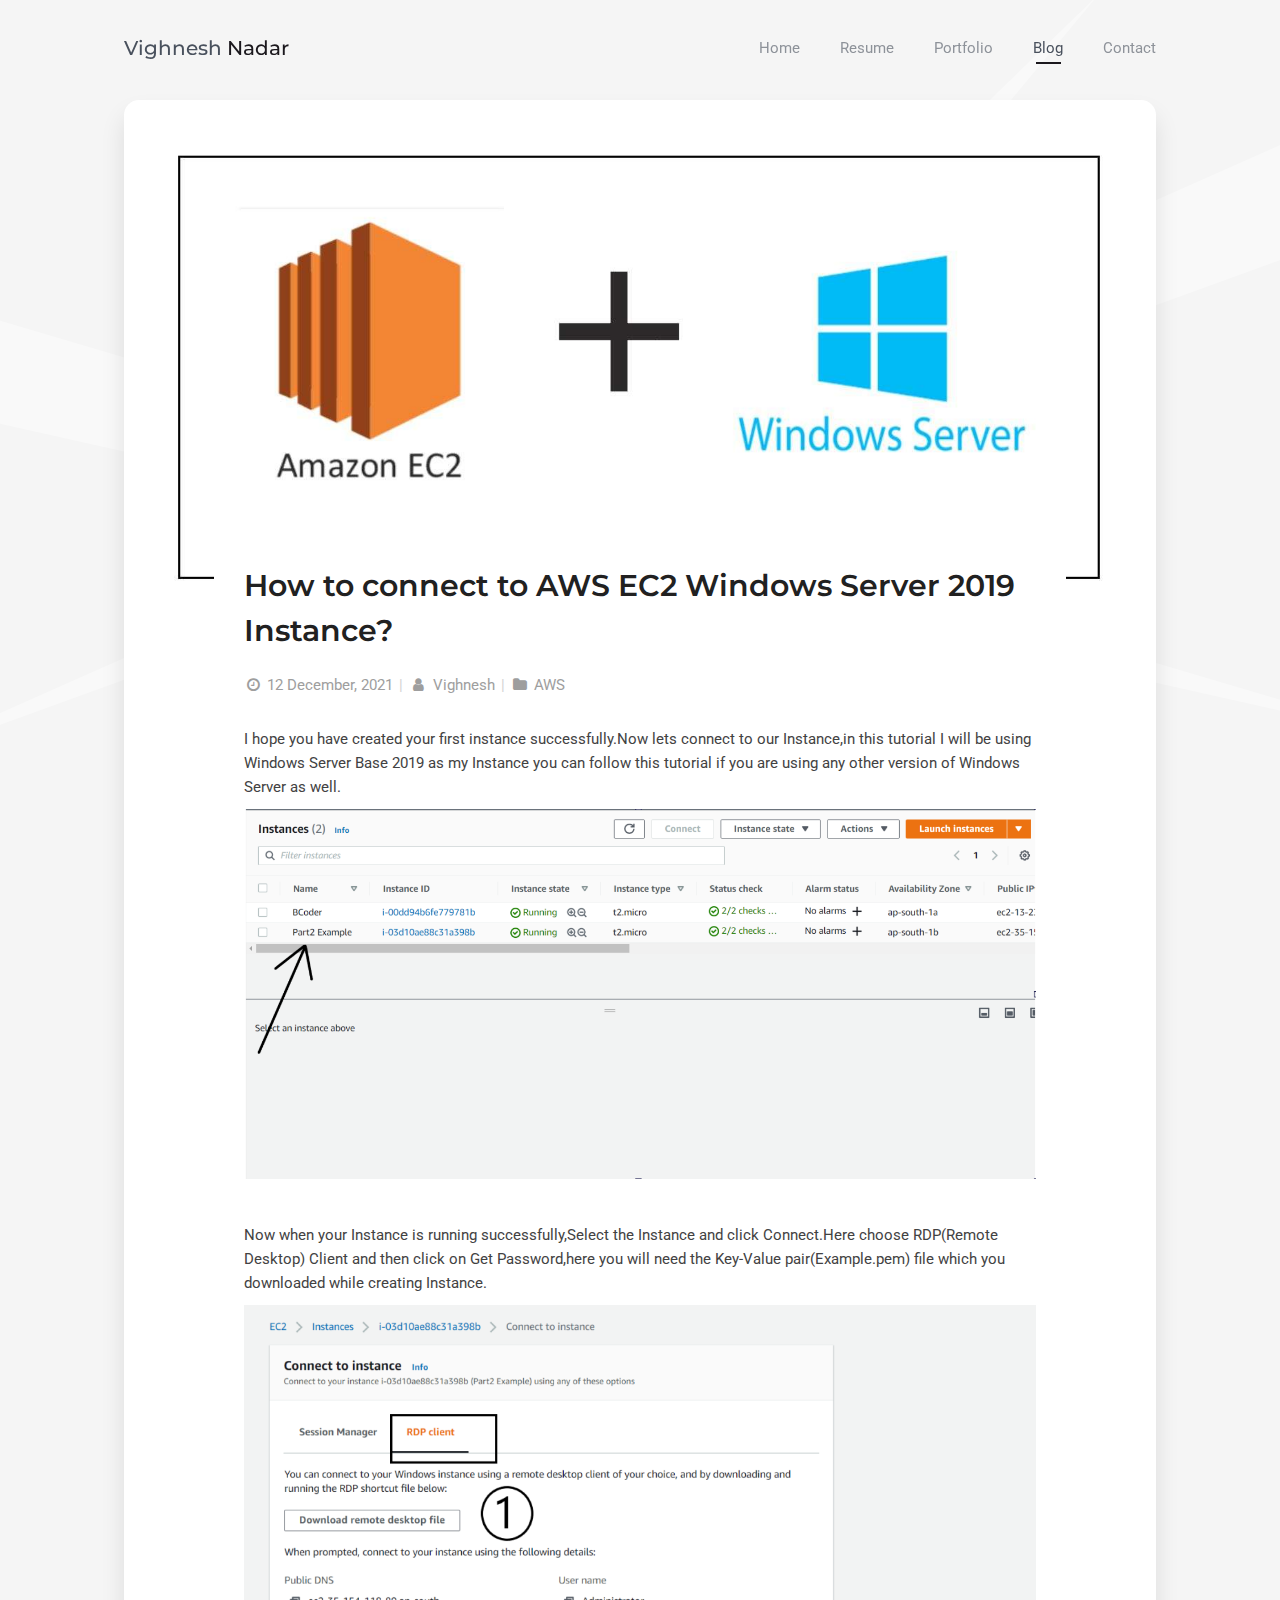
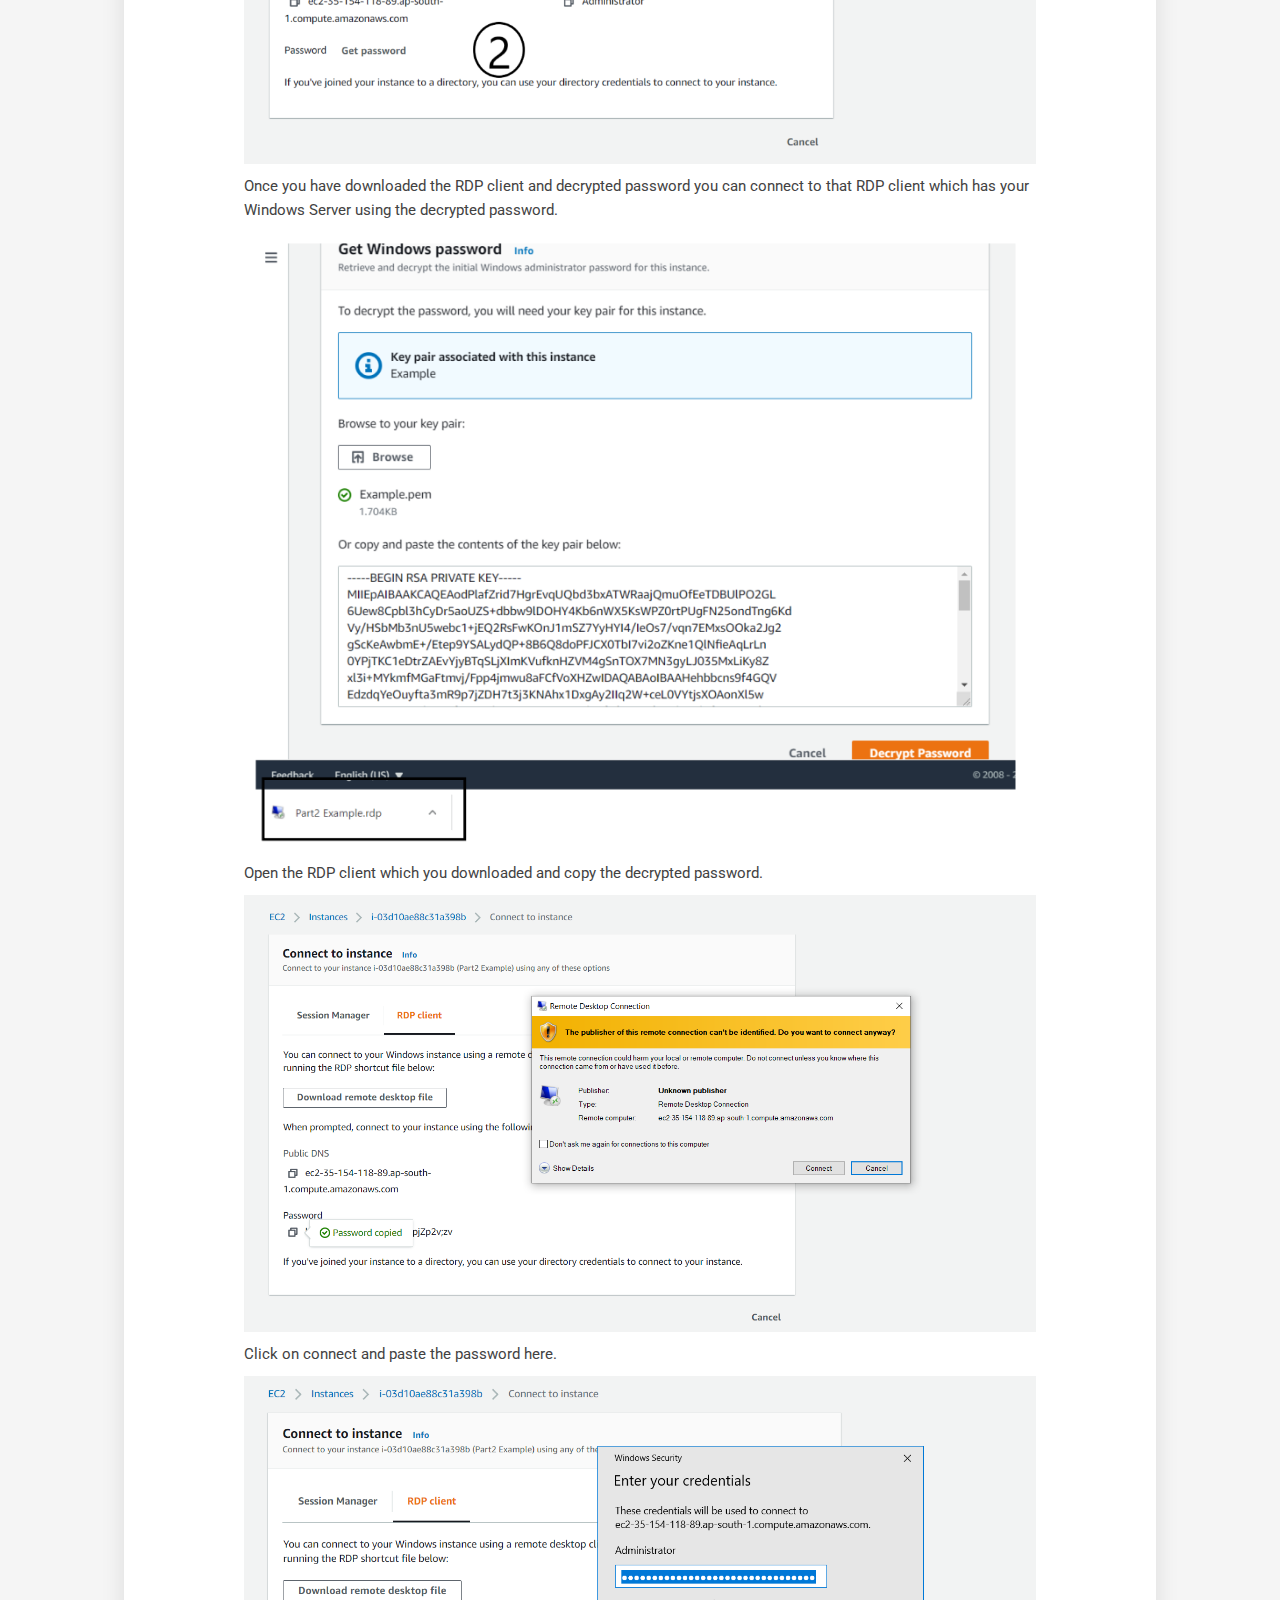
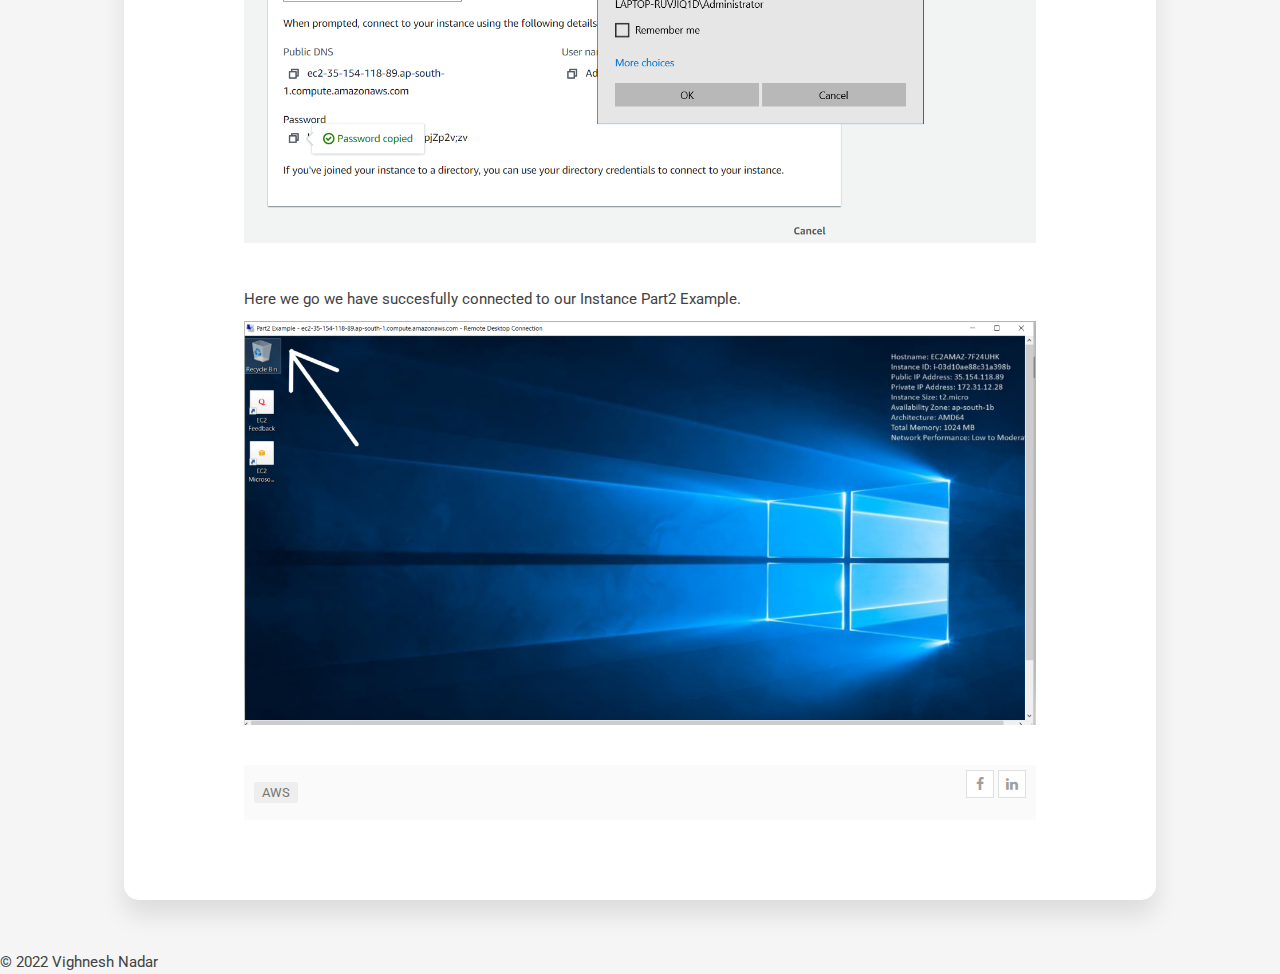
==== commit ffabbd7a: "Add files via upload" ====
--- a/blog-post-1.html
+++ b/blog-post-1.html
@@ -90,45 +90,69 @@
             <div class="page-content">
               <!-- Blog Entry Content -->
               <div class="blog-post-main-image">
-                <img class="post-image img-responsive" src="images/blog/blog_post_2_full.jpg" alt="blog-post-1" />
+                <img class="post-image img-responsive" src="images/blog/firstpost/awswindows.jpg" alt="blog-post-1" />
               </div>
 
               <div class="blog-post-content">
-                <h1>Bootstrap is the Most Popular HTML, CSS, and JS Framework</h1>
+                <h1>How to connect to AWS EC2 Windows Server 2019 Instance?</h1>
 
                 <div class="entry-meta">
-                  <span class="date"><a href="#"><i class="fa fa-fw fa-clock-o"></i> 12 December, 2016</a></span>
+                  <span class="date"><a href="#"><i class="fa fa-fw fa-clock-o"></i> 12 December, 2021</a></span>
                   <span class="divider">|</span>
-                  <span class="autor"><a href="#"><i class="fa fa-fw fa-user"></i> John Doe</a></span>
+                  <span class="autor"><a href="#"><i class="fa fa-fw fa-user"></i> Vighnesh</a></span>
                   <span class="divider">|</span>
-                  <span class="category"><a href="#"><i class="fa fa-fw fa-folder"></i> jQuery</a></span>
+                  <span class="category"><a href="#"><i class="fa fa-fw fa-folder"></i> AWS</a></span>
                 </div>
 
-                <p>Lorem ipsum dolor sit amet, consectetur adipiscing elit. Etiam a fringilla elit, eu mattis arcu. Curabitur augue augue, scelerisque sit amet varius eget, tristique at nisl. In euismod suscipit tristique. Nulla sollicitudin pretium massa sit amet tristique.</p>
+                <div class="post-content">
 
-                <p>Aenean porta quam quis tempus posuere. Integer tempor, elit in auctor scelerisque, arcu augue rhoncus mauris, et hendrerit sem tellus vitae eros. Nulla feugiat ultrices posuere. Nullam aliquet dolor orci. Curabitur tincidunt sem et libero dignissim, sed molestie felis ultricies. Phasellus malesuada tellus vitae eros bibendum, nec ultricies massa sollicitudin. Etiam justo neque, faucibus quis urna interdum, interdum rutrum massa. Mauris et velit ac dolor luctus fringilla. Integer in mattis dui, eget eleifend mauris. Fusce sagittis ipsum nec est finibus, vitae congue nunc elementum. Morbi imperdiet nisl sem, at commodo leo posuere a. Maecenas eu laoreet lorem. Aenean fringilla cursus augue, sed mollis dui.</p>
+                  <p>I hope you have created your first instance successfully.Now lets connect to our Instance,in this tutorial I&nbsp;will be using Windows Server Base 2019 as my Instance you can follow this tutorial if you are using any other version of Windows Server as well.</p>
+ 
+ <p><img alt="" src="images/blog/firstpost/wininst1.JPG"></p>
+ 
+ <p>&nbsp;</p>
+ 
+ <p>Now when your Instance is running successfully,Select the Instance and click Connect.Here choose RDP(Remote Desktop) Client and then click on Get Password,here you will need the Key-Value pair(Example.pem) file which you downloaded while creating Instance.</p>
+ 
+ <p><img alt="" src="images/blog/firstpost/wininst2.JPG"></p>
+ 
+ <p>Once you have downloaded the RDP client and decrypted password you can connect to that RDP client which has your Windows Server using the decrypted password.</p>
+ 
+ <p><img alt="" src="images/blog/firstpost/wininst3.JPG"></p>
+ 
+ <p>Open the RDP client which you downloaded and copy the decrypted password.</p>
+ 
+ <p><img alt="" src="images/blog/firstpost/wininst4.JPG"></p>
+ 
+ <p>Click on connect and paste the password here.</p>
+ 
+ <p><img alt="" src="images/blog/firstpost/wininst5.JPG"></p>
+ 
+ <p>&nbsp;</p>
+ 
+ <p>Here we go we have succesfully connected to our Instance Part2 Example.</p>
+ 
+ <p><img alt="" src="images/blog/firstpost/wininst6.JPG"></p>
+ 
 
-                <blockquote>
-                    <p>Your time is limited, so don't waste it living someone else's life. Don't be trapped by dogma - which is living with the results of other people's thinking. Don't let the noise of others' opinions drown out your own inner voice. And most important, have the courage to follow your heart and intuition.</p>
-                    <footer><cite>Steve Jobs</cite></footer>
-                </blockquote>
-
-                <p>Praesent ac quam sed magna gravida interdum. Vivamus sed nunc lobortis, tempor ante ut, gravida nibh. Praesent sed euismod odio. Maecenas dui dui, euismod quis lobortis quis, dignissim ut eros. Curabitur cursus lacinia sollicitudin. Aenean vitae erat imperdiet, egestas nisi non, placerat sapien. In nec commodo justo. Nunc posuere lacinia neque eu malesuada. Sed lacus lacus, tincidunt id faucibus eget, sagittis sed enim. Nunc nec dapibus odio.</p>
-
+                     
+                   
+                        
+ 
+                 
+ 
+                </div>
                 <div class="entry-meta entry-tags-share">
                   <!-- Share Buttons -->
                   <div class="btn-group share-buttons pull-right hidden-xs">
-                    <a href="#" target="_blank" class="btn"><i class="fa fa-facebook"></i> </a>
-                    <a href="#" target="_blank" class="btn"><i class="fa fa-twitter"></i> </a>
-                    <a href="#" target="_blank" class="btn"><i class="fa fa-dribbble"></i> </a>
+                    <a href="https://www.facebook.com/vighnesh.nadar.79/" target="_blank" class="btn"><i class="fa fa-facebook"></i> </a>
+                    <a href="https://www.linkedin.com/in/vighnesh-nadar/" target="_blank" class="btn"><i class="fa fa-linkedin"></i> </a>
+                  
                   </div>
                   <!-- /Share Buttons -->
                   <ul class="tags">
-                    <li><a>HTML5</a></li>
-                    <li><a>CSS3</a></li>
-                    <li><a>jQuery</a></li>
-                    <li><a>Ajax</a></li>
-                    <li><a>PHP5</a></li>
+                    <li><a>AWS</a></li>
+                   
                   </ul>
                 </div>
 
--- a/css/main.css
+++ b/css/main.css
@@ -828,7 +828,7 @@
 ======================================= */
 .start-page-content .page-header {
   position: relative;
-  background-color: #1b181d;
+  background-color: #fafafa;
   padding: 50px;
   margin-bottom: 25px;
   background-image: url(../images/sp_main_bg.png);
@@ -870,14 +870,14 @@
 }
 
 .start-page-content .page-header .title-block h1 {
-  color: #fff;
+  color: #353535;
   font-size: 54px;
   font-weight: 700;
   margin: 30px 0 0;
 }
 
 .start-page-content .page-header .title-block .sp-subtitle {
-  color: #fff;
+  color: #464343;
   font-size: 18px;
   margin: 0;
 }
@@ -950,7 +950,7 @@
 
 .info-list li .value {
   display: inline-block;
-  color: #9e9e9e;
+  color:#534e4e;
 }
 
 
@@ -1049,7 +1049,9 @@
   position: relative; 
   margin: 0 0 5px;
 }
-
+.block .block-title .skill-title-hidden{
+visibility: hidden;
+}
 .skill-container {
   background-color: #f5f5f5;
   border: 1px solid #e0e0e0;
@@ -1080,27 +1082,27 @@
 
 /*Skill 1*/
 .skill-percentage.skill-1 {
-  width: 88%;
+  width: 85%;
 }
 /*Skill 2*/
 .skill-percentage.skill-2 {
-  width: 75%;
+  width: 80%;
 }
 /*Skill 3*/
 .skill-percentage.skill-3 {
-  width: 60%;
+  width: 75%;
 }
 /*Skill 4*/
 .skill-percentage.skill-4 {
-  width: 95%;
+  width: 70%;
 }
 /*Skill 5*/
 .skill-percentage.skill-5 {
-  width: 75%;
+  width: 60%;
 }
 /*Skill 6*/
 .skill-percentage.skill-6 {
-  width: 92%;
+  width: 55%;
 }
 /*Skill 7*/
 .skill-percentage.skill-7 {
@@ -1503,7 +1505,7 @@
 }
 
 .portfolio-grid figure:nth-child(even) a div:before {
-  background-color: #9e51f3;
+  background-color: #1b181d;
 }
 
 .portfolio-grid figure a:hover div {
@@ -2084,7 +2086,7 @@
 
 .tags li {
   display: inline-block;
-  margin: 2px 0;
+  margin: 10px 0;
 }
 
 .tags li a {
@@ -2093,6 +2095,24 @@
   padding: 3px 8px;
   background-color: #eee;
   border-radius: 3px;
+}
+
+.tagsU{
+  list-style: none; 
+  margin: 0;
+  padding: 0;
+}
+.tagsU li{
+  display: inline-block;
+  margin: 2px 10px;
+} 
+
+.tagsU li a {
+  font-size: 13px;
+  color: #757575;
+  padding: 5px 8px;
+  background-color: rgb(0, 0, 0);
+  border-radius: 1px;
 }
 /* /Tags Block */
 
